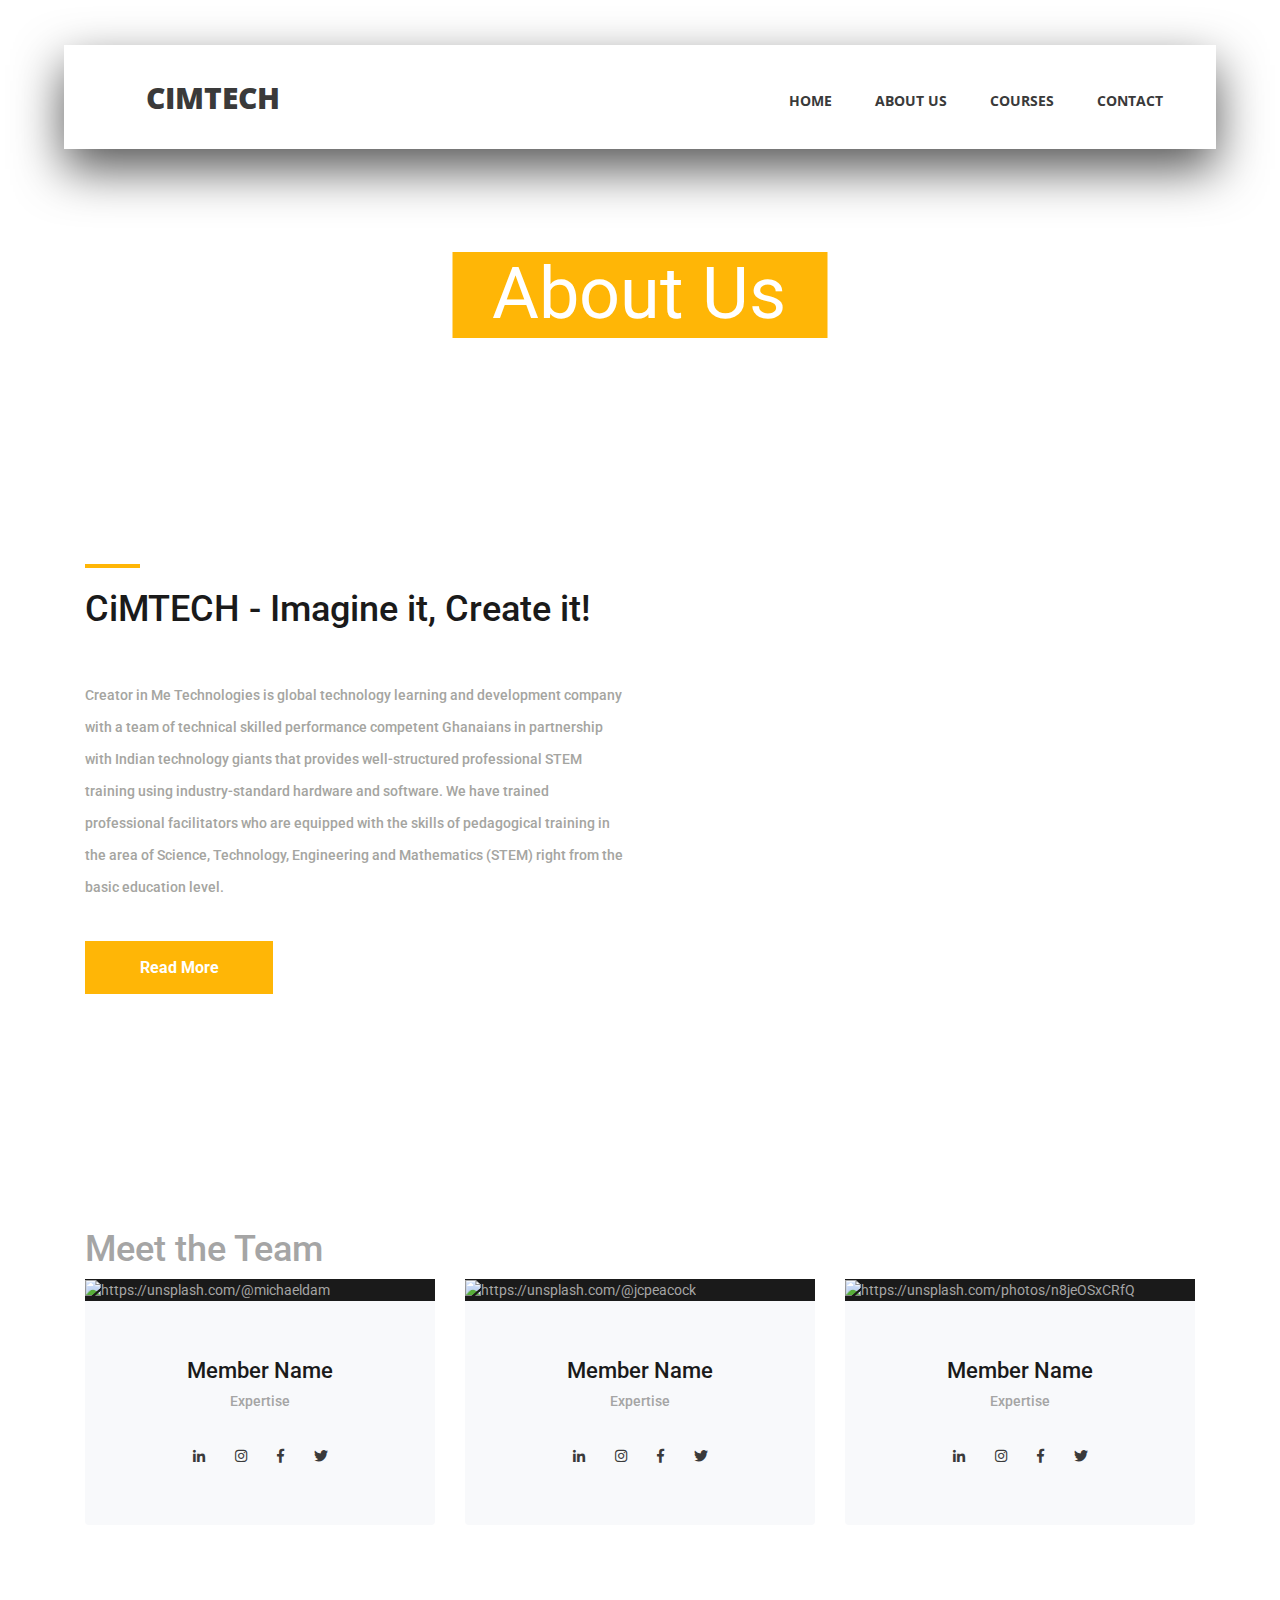
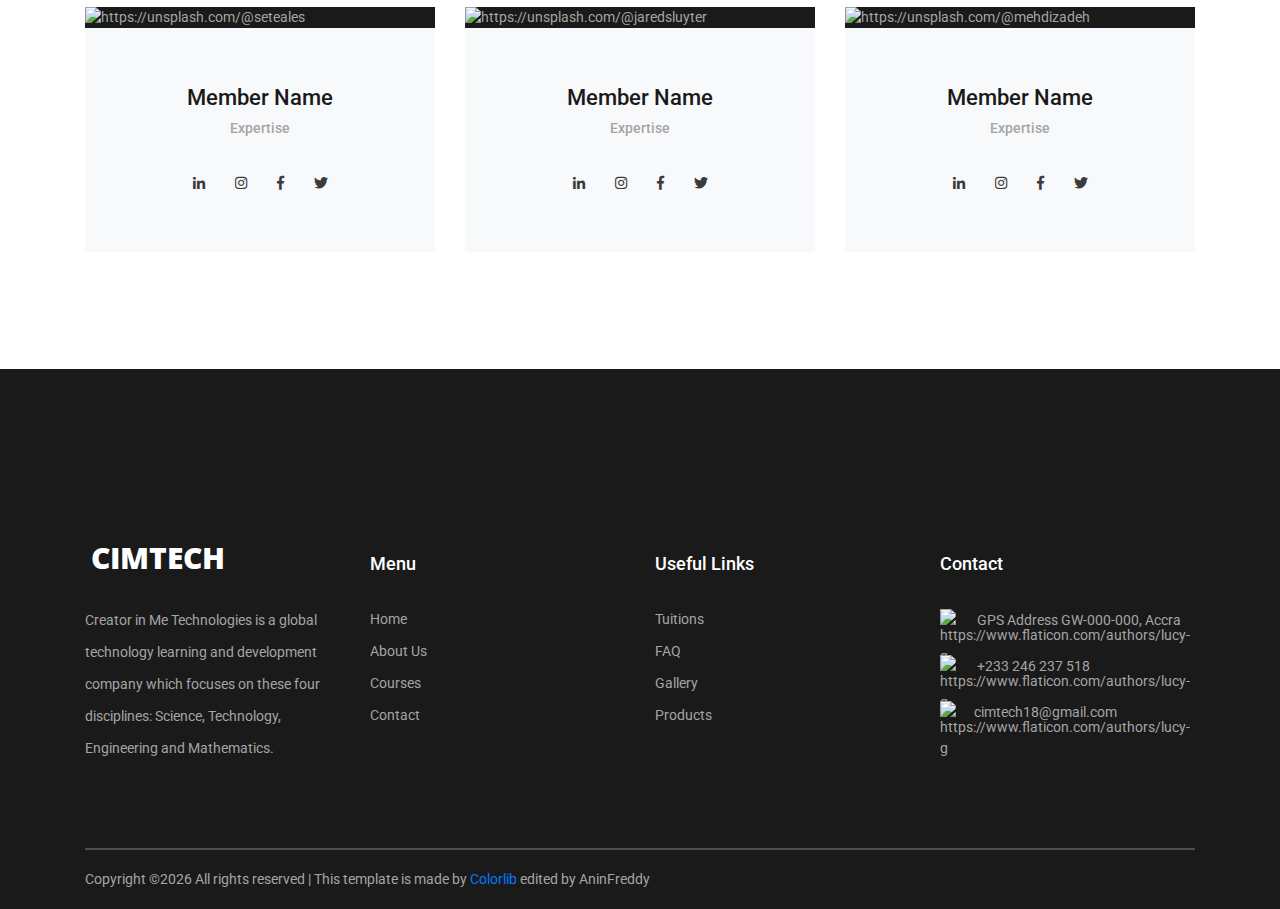
==== about.html @ 35f18d4a "Files" ====
<!DOCTYPE html>
<html lang="en">
<head>
<title>Cimtechglobal - About us</title>
<meta charset="utf-8">
<meta http-equiv="X-UA-Compatible" content="IE=edge">
<meta name="description" content="Course Project">
<meta name="viewport" content="width=device-width, initial-scale=1">
<link rel="stylesheet" type="text/css" href="styles/bootstrap4/bootstrap.min.css">
<link href="plugins/fontawesome-free-5.0.1/css/fontawesome-all.css" rel="stylesheet" type="text/css">
<link rel="stylesheet" type="text/css" href="styles/teachers_styles.css">
<link rel="stylesheet" type="text/css" href="styles/teachers_responsive.css">
</head>
<body>

<div class="super_container">

	<!-- Header -->

	<header class="header d-flex flex-row">
		<div class="header_content d-flex flex-row align-items-center">
			<!-- Logo -->
			<div class="logo_container">
				<div class="logo">
					<img src="images/logo1.jpeg" alt="">
					<span>cimtech</span>
				</div>
			</div>

			<!-- Main Navigation -->
			<nav class="main_nav_container">
				<div class="main_nav">
					<ul class="main_nav_list">
						<li class="main_nav_item"><a href="index.html">home</a></li>
						<li class="main_nav_item"><a href="about.html">about us</a></li>
						<li class="main_nav_item"><a href="courses.html">courses</a></li>
						<li class="main_nav_item"><a href="contact.html">contact</a></li>
					</ul>
				</div>
			</nav>
		</div>
		<div class="header_side d-flex flex-row justify-content-center align-items-center">
			<img src="images/phone-call.svg" alt="">
			<span>+233 246 237 518</span>
		</div>

		<!-- Hamburger -->
		<div class="hamburger_container">
			<i class="fas fa-bars trans_200"></i>
		</div>

	</header>
	
	<!-- Menu -->
	<div class="menu_container menu_mm">

		<!-- Menu Close Button -->
		<div class="menu_close_container">
			<div class="menu_close"></div>
		</div>

		<!-- Menu Items -->
		<div class="menu_inner menu_mm">
			<div class="menu menu_mm">
				<ul class="menu_list menu_mm">
					<li class="menu_item menu_mm"><a href="index.html">Home</a></li>
					<li class="menu_item menu_mm"><a href="about.html">About us</a></li>
					<li class="menu_item menu_mm"><a href="courses.html">Courses</a></li>
					
					<li class="menu_item menu_mm"><a href="contact.html">Contact</a></li>
				</ul>

				<!-- Menu Social -->
				
				<div class="menu_social_container menu_mm">
					<ul class="menu_social menu_mm">
						<li class="menu_social_item menu_mm"><a href="#"><i class="fab fa-pinterest"></i></a></li>
						<li class="menu_social_item menu_mm"><a href="#"><i class="fab fa-linkedin-in"></i></a></li>
						<li class="menu_social_item menu_mm"><a href="#"><i class="fab fa-instagram"></i></a></li>
						<li class="menu_social_item menu_mm"><a href="#"><i class="fab fa-facebook-f"></i></a></li>
						<li class="menu_social_item menu_mm"><a href="#"><i class="fab fa-twitter"></i></a></li>
					</ul>
				</div>

				<div class="menu_copyright menu_mm"></div>
			</div>

		</div>

	</div>
	
	<!-- Home -->

	<div class="home">
		<div class="home_background_container prlx_parent">
			<div class="home_background prlx" style="background-image:url(images/slider.jpg)"></div>
		</div>
		<div class="home_content">
			<h1>About Us</h1>
		</div>
	</div>

	<!-- About CiMTECH -->

	<div class="become">
		<div class="container">
			<div class="row row-eq-height">

				<div class="col-lg-6 order-2 order-lg-1">
					<div class="become_title">
						<h1>CiMTECH - Imagine it, Create it!</h1>
					</div>
					<p class="become_text">Creator in Me Technologies is global technology learning and development company with a team of technical skilled performance competent Ghanaians in partnership with Indian technology giants that provides well-structured professional STEM training using industry-standard hardware and software. We have trained professional facilitators who are equipped with the skills of pedagogical training in the area of Science, Technology, Engineering and Mathematics (STEM) right from the basic education level.</p>
					<div class="become_button text-center trans_200">
						<a href="#">Read More</a>
					</div>
				</div>

				<div class="col-lg-6 order-1 order-lg-2">
					<div class="become_image">
						<img src="images/become2.jpg" alt="">
					</div>
				</div>
				
			</div>
		</div>
	</div>

	<!-- Team Members -->

	<div class="teachers page_section">
        <div class="container">
                <h1>Meet the Team</h1>
			<div class="row">
				
				<!-- Team Member -->


				<div class="col-lg-4 teacher">
					<div class="card">
						<div class="card_img">
							<div class="card_plus trans_200 text-center"><a href="#">+</a></div>
							<img class="card-img-top trans_200" src="images/teacher_1.jpg" alt="https://unsplash.com/@michaeldam">
						</div>
						<div class="card-body text-center">
							<div class="card-title"><a href="#">Member Name</a></div>
							<div class="card-text">Expertise</div>
							<div class="teacher_social">
								<ul class="menu_social">
									
									<li class="menu_social_item"><a href="#"><i class="fab fa-linkedin-in"></i></a></li>
									<li class="menu_social_item"><a href="#"><i class="fab fa-instagram"></i></a></li>
									<li class="menu_social_item"><a href="#"><i class="fab fa-facebook-f"></i></a></li>
									<li class="menu_social_item"><a href="#"><i class="fab fa-twitter"></i></a></li>
								</ul>
							</div>
						</div>
					</div>
				</div>

				<!-- Team Member -->
				<div class="col-lg-4 teacher">
					<div class="card">
						<div class="card_img">
							<div class="card_plus trans_200 text-center"><a href="#">+</a></div>
							<img class="card-img-top trans_200" src="images/teacher_2.jpg" alt="https://unsplash.com/@jcpeacock">
						</div>
						<div class="card-body text-center">
							<div class="card-title"><a href="#">Member Name</a></div>
							<div class="card-text">Expertise</div>
							<div class="teacher_social">
								<ul class="menu_social">
									
									<li class="menu_social_item"><a href="#"><i class="fab fa-linkedin-in"></i></a></li>
									<li class="menu_social_item"><a href="#"><i class="fab fa-instagram"></i></a></li>
									<li class="menu_social_item"><a href="#"><i class="fab fa-facebook-f"></i></a></li>
									<li class="menu_social_item"><a href="#"><i class="fab fa-twitter"></i></a></li>
								</ul>
							</div>
						</div>
					</div>
				</div>

				<!-- Team Member -->
				<div class="col-lg-4 teacher">
					<div class="card">
						<div class="card_img">
							<div class="card_plus trans_200 text-center"><a href="#">+</a></div>
							<img class="card-img-top trans_200" src="images/teacher_3.jpg" alt="https://unsplash.com/photos/n8jeOSxCRfQ">
						</div>
						<div class="card-body text-center">
							<div class="card-title"><a href="#">Member Name</a></div>
							<div class="card-text">Expertise</div>
							<div class="teacher_social">
								<ul class="menu_social">
									
									<li class="menu_social_item"><a href="#"><i class="fab fa-linkedin-in"></i></a></li>
									<li class="menu_social_item"><a href="#"><i class="fab fa-instagram"></i></a></li>
									<li class="menu_social_item"><a href="#"><i class="fab fa-facebook-f"></i></a></li>
									<li class="menu_social_item"><a href="#"><i class="fab fa-twitter"></i></a></li>
								</ul>
							</div>
						</div>
					</div>
				</div>

				<!-- Team Member -->
				<div class="col-lg-4 teacher">
					<div class="card">
						<div class="card_img">
							<div class="card_plus trans_200 text-center"><a href="#">+</a></div>
							<img class="card-img-top trans_200" src="images/teacher_4.jpg" alt="https://unsplash.com/@seteales">
						</div>
						<div class="card-body text-center">
							<div class="card-title"><a href="#">Member Name</a></div>
							<div class="card-text">Expertise</div>
							<div class="teacher_social">
								<ul class="menu_social">
									
									<li class="menu_social_item"><a href="#"><i class="fab fa-linkedin-in"></i></a></li>
									<li class="menu_social_item"><a href="#"><i class="fab fa-instagram"></i></a></li>
									<li class="menu_social_item"><a href="#"><i class="fab fa-facebook-f"></i></a></li>
									<li class="menu_social_item"><a href="#"><i class="fab fa-twitter"></i></a></li>
								</ul>
							</div>
						</div>
					</div>
				</div>

				<!-- Team Member -->
				<div class="col-lg-4 teacher">
					<div class="card">
						<div class="card_img">
							<div class="card_plus trans_200 text-center"><a href="#">+</a></div>
							<img class="card-img-top trans_200" src="images/teacher_5.jpg" alt="https://unsplash.com/@jaredsluyter">
						</div>
						<div class="card-body text-center">
							<div class="card-title"><a href="#">Member Name</a></div>
							<div class="card-text">Expertise</div>
							<div class="teacher_social">
								<ul class="menu_social">
									
									<li class="menu_social_item"><a href="#"><i class="fab fa-linkedin-in"></i></a></li>
									<li class="menu_social_item"><a href="#"><i class="fab fa-instagram"></i></a></li>
									<li class="menu_social_item"><a href="#"><i class="fab fa-facebook-f"></i></a></li>
									<li class="menu_social_item"><a href="#"><i class="fab fa-twitter"></i></a></li>
								</ul>
							</div>
						</div>
					</div>
				</div>

				<!-- Team Member -->
				<div class="col-lg-4 teacher">
					<div class="card">
						<div class="card_img">
							<div class="card_plus trans_200 text-center"><a href="#">+</a></div>
							<img class="card-img-top trans_200" src="images/teacher_6.jpg" alt="https://unsplash.com/@mehdizadeh">
						</div>
						<div class="card-body text-center">
							<div class="card-title"><a href="#">Member Name</a></div>
							<div class="card-text">Expertise</div>
							<div class="teacher_social">
								<ul class="menu_social">
									
									<li class="menu_social_item"><a href="#"><i class="fab fa-linkedin-in"></i></a></li>
									<li class="menu_social_item"><a href="#"><i class="fab fa-instagram"></i></a></li>
									<li class="menu_social_item"><a href="#"><i class="fab fa-facebook-f"></i></a></li>
									<li class="menu_social_item"><a href="#"><i class="fab fa-twitter"></i></a></li>
								</ul>
							</div>
						</div>
					</div>
				</div>

			</div>
		</div>
	</div>

	

	

	<!-- Footer -->

	<footer class="footer">
		<div class="container">
			
			

			<!-- Footer Content -->

			<div class="footer_content">
				<div class="row">

					<!-- Footer Column - About -->
					<div class="col-lg-3 footer_col">

						<!-- Logo -->
						<div class="logo_container">
							<div class="logo">
								<img src="" alt="">
								<span>cimtech</span>
							</div>
						</div>

						<p class="footer_about_text">Creator in Me Technologies is a global technology learning and development company which focuses on these four disciplines: Science, Technology, Engineering and Mathematics.</p>

					</div>

					<!-- Footer Column - Menu -->

					<div class="col-lg-3 footer_col">
						<div class="footer_column_title">Menu</div>
						<div class="footer_column_content">
							<ul>
								<li class="footer_list_item"><a href="index.html">Home</a></li>
								<li class="footer_list_item"><a href="about.html">About Us</a></li>
								<li class="footer_list_item"><a href="courses.html">Courses</a></li>
								
								<li class="footer_list_item"><a href="contact.html">Contact</a></li>
							</ul>
						</div>
					</div>

					<!-- Footer Column - Usefull Links -->

					<div class="col-lg-3 footer_col">
						<div class="footer_column_title">Useful Links</div>
						<div class="footer_column_content">
							<ul>
								<li class="footer_list_item"><a href="#">Tuitions</a></li>
								<li class="footer_list_item"><a href="#">FAQ</a></li>
								<li class="footer_list_item"><a href="#">Gallery</a></li>
							
								<li class="footer_list_item"><a href="#">Products</a></li>
							</ul>
						</div>
					</div>

					<!-- Footer Column - Contact -->

					<div class="col-lg-3 footer_col">
						<div class="footer_column_title">Contact</div>
						<div class="footer_column_content">
							<ul>
								<li class="footer_contact_item">
									<div class="footer_contact_icon">
										<img src="images/placeholder.svg" alt="https://www.flaticon.com/authors/lucy-g">
									</div>
									GPS Address GW-000-000, Accra
								</li>
								<li class="footer_contact_item">
									<div class="footer_contact_icon">
										<img src="images/smartphone.svg" alt="https://www.flaticon.com/authors/lucy-g">
									</div>
									+233 246 237 518
								</li>
								<li class="footer_contact_item">
									<div class="footer_contact_icon">
										<img src="images/envelope.svg" alt="https://www.flaticon.com/authors/lucy-g">
									</div>cimtech18@gmail.com
								</li>
							</ul>
						</div>
					</div>

				</div>
			</div>

			<!-- Footer Copyright -->

			<div class="footer_bar d-flex flex-column flex-sm-row align-items-center">
				<div class="footer_copyright">
					<span><!-- Link back to Colorlib can't be removed. Template is licensed under CC BY 3.0. -->
Copyright &copy;<script>document.write(new Date().getFullYear());</script> All rights reserved | This template is made by <a href="https://colorlib.com" target="_blank">Colorlib</a> edited by AninFreddy
<!-- Link back to Colorlib can't be removed. Template is licensed under CC BY 3.0. --></span>
				</div>
				<!-- Social Media -->
				<!--<div class="footer_social ml-sm-auto">
					<ul class="menu_social">
						<li class="menu_social_item"><a href="#"><i class="fab fa-pinterest"></i></a></li>
						<li class="menu_social_item"><a href="#"><i class="fab fa-linkedin-in"></i></a></li>
						<li class="menu_social_item"><a href="#"><i class="fab fa-instagram"></i></a></li>
						<li class="menu_social_item"><a href="#"><i class="fab fa-facebook-f"></i></a></li>
						<li class="menu_social_item"><a href="#"><i class="fab fa-twitter"></i></a></li>
					</ul>
				</div>-->
			</div>

		</div>
	</footer>

</div>

<script src="js/jquery-3.2.1.min.js"></script>
<script src="styles/bootstrap4/popper.js"></script>
<script src="styles/bootstrap4/bootstrap.min.js"></script>
<script src="plugins/greensock/TweenMax.min.js"></script>
<script src="plugins/greensock/TimelineMax.min.js"></script>
<script src="plugins/scrollmagic/ScrollMagic.min.js"></script>
<script src="plugins/greensock/animation.gsap.min.js"></script>
<script src="plugins/greensock/ScrollToPlugin.min.js"></script>
<script src="plugins/scrollTo/jquery.scrollTo.min.js"></script>
<script src="plugins/easing/easing.js"></script>
<script src="js/teachers_custom.js"></script>

</body>
</html>
---- styles/teachers_styles.css ----
@charset "utf-8";
/* CSS Document */

/******************************

COLOR PALETTE




[Table of Contents]

1. Fonts
2. Body and some general stuff
3. Header
	3.1 Logo
	3.2 Main Nav
	3.3 Header Side
	3.4 Hamburger
4. Menu
	4.1 Menu Social
	4.2 Menu copyright
5. Home
7. Page Section
8. Buttons
9. Teachers
10. Milestones
11. Become
12. Footer
	12.1 Newsletter
	12.2 Footer Content
	12.3 Footer Copyright


******************************/

/***********
1. Fonts
***********/

@import url('https://fonts.googleapis.com/css?family=Open+Sans:400,600,700,800|Roboto:400,500,700');

/*********************************
2. Body and some general stuff
*********************************/

*
{
	margin: 0;
	padding: 0;
	-webkit-font-smoothing: antialiased;
	-webkit-text-shadow: rgba(0,0,0,.01) 0 0 1px;
	text-shadow: rgba(0,0,0,.01) 0 0 1px;
}
body
{
	font-family: 'Roboto', sans-serif;
	font-size: 14px;
	font-weight: 400;
	background: #FFFFFF;
	color: #a5a5a5;
}
div
{
	display: block;
	position: relative;
	-webkit-box-sizing: border-box;
    -moz-box-sizing: border-box;
    box-sizing: border-box;
}
ul
{
	list-style: none;
	margin-bottom: 0px;
}
p
{
	font-family: 'Roboto', sans-serif;
	font-size: 14px;
	line-height: 2.29;
	font-weight: 400;
	color: #a5a5a5;
	-webkit-font-smoothing: antialiased;
	-webkit-text-shadow: rgba(0,0,0,.01) 0 0 1px;
	text-shadow: rgba(0,0,0,.01) 0 0 1px;
}
p a
{
	display: inline;
	position: relative;
	color: inherit;
	border-bottom: solid 1px #ffa07f;
	-webkit-transition: all 200ms ease;
	-moz-transition: all 200ms ease;
	-ms-transition: all 200ms ease;
	-o-transition: all 200ms ease;
	transition: all 200ms ease;
}
a, a:hover, a:visited, a:active, a:link
{
	text-decoration: none;
	-webkit-font-smoothing: antialiased;
	-webkit-text-shadow: rgba(0,0,0,.01) 0 0 1px;
	text-shadow: rgba(0,0,0,.01) 0 0 1px;
}
p a:active
{
	position: relative;
	color: #FF6347;
}
p a:hover
{
	color: #FFFFFF;
	background: #ffa07f;
}
p a:hover::after
{
	opacity: 0.2;
}
::selection
{
	background: #FFD266;
	color: #C88E00;
}
p::selection
{
	background: #FFD266;
	color: #C88E00;
}
h1{font-size: 36px;}
h2{font-size: 22px;}
h3{font-size: 18px;}
h4{font-size: 14px;}
h5{font-size: 11px;}
h1, h2, h3, h4, h5, h6
{
	font-family: 'Roboto', sans-serif;
	-webkit-font-smoothing: antialiased;
	-webkit-text-shadow: rgba(0,0,0,.01) 0 0 1px;
	text-shadow: rgba(0,0,0,.01) 0 0 1px;
}
h1::selection, 
h2::selection, 
h3::selection, 
h4::selection, 
h5::selection, 
h6::selection
{
	
}
::-webkit-input-placeholder
{
	font-size: 14px !important;
	font-weight: 500 !important;
	color: #a5a5a5 !important;
}
:-moz-placeholder /* older Firefox*/
{
	font-size: 14px !important;
	font-weight: 500 !important;
	color: #a5a5a5 !important;
}
::-moz-placeholder /* Firefox 19+ */ 
{
	font-size: 14px !important;
	font-weight: 500 !important;
	color: #a5a5a5 !important;
} 
:-ms-input-placeholder
{ 
	font-size: 14px !important;
	font-weight: 500 !important;
	color: #a5a5a5 !important;
}
::input-placeholder
{
	font-size: 14px !important;
	font-weight: 500 !important;
	color: #a5a5a5 !important;
}
.form-control
{
	color: #db5246;
}
section
{
	display: block;
	position: relative;
	box-sizing: border-box;
}
.clear
{
	clear: both;
}
.clearfix::before, .clearfix::after
{
	content: "";
	display: table;
}
.clearfix::after
{
	clear: both;
}
.clearfix
{
	zoom: 1;
}
.float_left
{
	float: left;
}
.float_right
{
	float: right;
}
.trans_200
{
	-webkit-transition: all 200ms ease;
	-moz-transition: all 200ms ease;
	-ms-transition: all 200ms ease;
	-o-transition: all 200ms ease;
	transition: all 200ms ease;
}
.trans_300
{
	-webkit-transition: all 300ms ease;
	-moz-transition: all 300ms ease;
	-ms-transition: all 300ms ease;
	-o-transition: all 300ms ease;
	transition: all 300ms ease;
}
.trans_400
{
	-webkit-transition: all 400ms ease;
	-moz-transition: all 400ms ease;
	-ms-transition: all 400ms ease;
	-o-transition: all 400ms ease;
	transition: all 400ms ease;
}
.trans_500
{
	-webkit-transition: all 500ms ease;
	-moz-transition: all 500ms ease;
	-ms-transition: all 500ms ease;
	-o-transition: all 500ms ease;
	transition: all 500ms ease;
}
.fill_height
{
	height: 100%;
}
.super_container
{
	width: 100%;
	overflow: hidden;
}
.prlx_parent
{
	overflow: hidden;
}
.prlx
{
	height: 130% !important;
}
.nopadding
{
	padding: 0px !important;
}

/*********************************
3. Header
*********************************/

.header
{
	position: fixed;
	top: 45px;
	left: 50%;
	-webkit-transform: translateX(-50%);
	-moz-transform: translateX(-50%);
	-ms-transform: translateX(-50%);
	-o-transform: translateX(-50%);
	transform: translateX(-50%);
	width: 1318px;
	height: 104px;
	background: #FFFFFF;
	z-index: 10;
	-webkit-transition: all 200ms ease;
	-moz-transition: all 200ms ease;
	-ms-transition: all 200ms ease;
	-o-transition: all 200ms ease;
	transition: all 200ms ease;
}
.header.scrolled
{	
	top: 15px;
}
.header.scrolled .header_content::before
{
	box-shadow: 0px 20px 49px rgba(0,0,0,0.17);
}
.header_content
{
	width: calc(100% - 279px);
	height: 100%;
}
.header_content::before
{
	display: block;
	position: absolute;
	top: 0;
	left: 0;
	width: 100%;
	height: 100%;
	content: '';
	box-shadow: 0px 20px 49px rgba(0,0,0,0.67);
	z-index: -1;
}

/*********************************
3.1 Logo
*********************************/

.logo_container
{
	display: inline-block;
	padding-left: 76px;
}
.logo span
{
	font-family: 'Open Sans', sans-serif;
	font-size: 30px;
	font-weight: 900;
	color: #3a3a3a;
	vertical-align: middle;
	text-transform: uppercase;
	margin-left: 3px;
}

/*********************************
3.2 Main Nav
*********************************/

.main_nav_container
{
	display: inline-block;
	margin-left: auto;
	padding-right: 93px;
}
.main_nav
{
	margin-top: 7px;
}
.main_nav_item
{
	display: inline-block;
	margin-right: 40px;
}
.main_nav_item:last-child
{
	margin-right: 0px;
}
.main_nav_item a
{
	font-family: 'Open Sans', sans-serif;
	font-size: 14px;
	text-transform: uppercase;
	font-weight: 700;
	color: #3a3a3a;
	-webkit-transition: all 200ms ease;
	-moz-transition: all 200ms ease;
	-ms-transition: all 200ms ease;
	-o-transition: all 200ms ease;
	transition: all 200ms ease;
}
.main_nav_item a:hover
{
	color: #ffb606;
}

/*********************************
3.3 Header Side
*********************************/

.header_side
{
	width: 279px;
	height: 100%;
	background: #ffb606;
}
.header_side img
{
	width: 29px;
	height: 29px;
}
.header_side span
{
	display: block;
	position: relative;
	font-size: 18px;
	font-weight: 500;
	color: #FFFFFF;
	padding-left: 12px;
}

/*********************************
3.4 Hamburger
*********************************/

.hamburger_container
{
	position: absolute;
	top: 50%;
	-webkit-transform: translateY(-50%);
	-moz-transform: translateY(-50%);
	-ms-transform: translateY(-50%);
	-o-transform: translateY(-50%);
	transform: translateY(-50%);
	right: 20px;
	display: none;
	cursor: pointer;
}
.hamburger_container i
{
	font-size: 24px;
	padding: 10px;
	color: #3a3a3a;
}
.hamburger_container:hover i
{
	color: #ffb606;
}

/*********************************
4. Menu
*********************************/

.menu_container
{
	position: fixed;
	top: 0;
	right: -50vw;
	width: 50vw;
	height: 100vh;
	background: #FFFFFF;
	z-index: 12;
	-webkit-transition: all 0.6s ease;
	-moz-transition: all 0.6s ease;
	-ms-transition: all 0.6s ease;
	-o-transition: all 0.6s ease;
	transition: all 0.6s ease;
	visibility: hidden;
	opacity: 0;
}
.menu_container.active
{
	visibility: visible;
	opacity: 1;
	right: 0;
}
.menu
{
	position: absolute;
	top:150px;
	left: 0;
	padding-left: 15%;
}
.menu_list
{
	-webkit-transform: translateY(3.5rem);
	-moz-transform: translateY(3.5rem);
	-ms-transform: translateY(3.5rem);
	-o-transform: translateY(3.5rem);
	transform: translateY(3.5rem);
	-webkit-transition: all 200ms ease;
	-moz-transition: all 200ms ease;
	-ms-transition: all 200ms ease;
	-o-transition: all 200ms ease;
	transition: all 1000ms 600ms ease;
	opacity: 0;
}
.menu_container.active .menu_list
{
	-webkit-transform: translateY(0px);
	-moz-transform: translateY(0px);
	-ms-transform: translateY(0px);
	-o-transform: translateY(0px);
	transform: translateY(0px);
	opacity: 1;
}
.menu_item
{
	margin-bottom: 9px;
}
.menu_item a
{
	font-family: 'Open Sans', sans-serif;
	font-size: 36px;
	font-weight: 700;
	color: #3a3a3a;
	-webkit-transition: all 200ms ease;
	-moz-transition: all 200ms ease;
	-ms-transition: all 200ms ease;
	-o-transition: all 200ms ease;
	transition: all 200ms ease;
}
.menu_item a:hover
{
	color: #ffb606;
}
.menu_close_container
{
	position: absolute;
	top: 86px;
	right: 79px;
	width: 21px;
	height: 21px;
	cursor: pointer;
	-webkit-transform: rotate(45deg);
	-moz-transform: rotate(45deg);
	-ms-transform: rotate(45deg);
	-o-transform: rotate(45deg);
	transform: rotate(45deg);
}
.menu_close
{
	top: 9px;
	width: 21px;
	height: 3px;
	background: #3a3a3a;
	-webkit-transition: all 200ms ease;
	-moz-transition: all 200ms ease;
	-ms-transition: all 200ms ease;
	-o-transition: all 200ms ease;
	transition: all 200ms ease;
}
.menu_close::after
{
	display: block;
	position: absolute;
	top: -9px;
	left: 9px;
	content: '';
	width: 3px;
	height: 21px;
	background: #3a3a3a;
	-webkit-transition: all 200ms ease;
	-moz-transition: all 200ms ease;
	-ms-transition: all 200ms ease;
	-o-transition: all 200ms ease;
	transition: all 200ms ease;
}
.menu_close_container:hover .menu_close,
.menu_close_container:hover .menu_close::after
{
	background: #ffb606;
}

/*********************************
4.1 Menu Social
*********************************/

.menu_social_container
{
	margin-top: 100px;
	-webkit-transform: translateY(3.5rem);
	-moz-transform: translateY(3.5rem);
	-ms-transform: translateY(3.5rem);
	-o-transform: translateY(3.5rem);
	transform: translateY(3.5rem);
	-webkit-transition: all 1000ms 1000ms ease;
	-moz-transition: all 1000ms 1000ms ease;
	-ms-transition: all 1000ms 1000ms ease;
	-o-transition: all 1000ms 1000ms ease;
	transition: all 1000ms 1000ms ease;
	opacity: 0;
	padding-left: 4px;
}
.menu_social_item
{
	display: inline-block;
	margin-right: 27px;
}
.menu_social_item:last-child
{
	margin-right: 0px;
}
.menu_social_item a i
{
	color: #3a3a3a;
}
.menu_social_item a i:hover
{
	color: #ffb606;
}
.menu_container.active .menu_social_container
{
	-webkit-transform: translateY(0px);
	-moz-transform: translateY(0px);
	-ms-transform: translateY(0px);
	-o-transform: translateY(0px);
	transform: translateY(0px);
	opacity: 1;
}

/*********************************
4.2 Menu copyright
*********************************/

.menu_copyright
{
	margin-top: 60px;
	-webkit-transform: translateY(3.5rem);
	-moz-transform: translateY(3.5rem);
	-ms-transform: translateY(3.5rem);
	-o-transform: translateY(3.5rem);
	transform: translateY(3.5rem);
	-webkit-transition: all 1000ms 1200ms ease;
	-moz-transition: all 1000ms 1200ms ease;
	-ms-transition: all 1000ms 1200ms ease;
	-o-transition: all 1000ms 1200ms ease;
	transition: all 1000ms 1200ms ease;
	opacity: 0;
	padding-left: 3px;
}
.menu_container.active .menu_copyright
{
	-webkit-transform: translateY(0px);
	-moz-transform: translateY(0px);
	-ms-transform: translateY(0px);
	-o-transform: translateY(0px);
	transform: translateY(0px);
	opacity: 1;
}

/*********************************
5. Home
*********************************/

.home
{
	width: 100%;
	height: 447px;
}
.home_background_container
{
	position: absolute;
	top: 0;
	left: 0;
	width: 100%;
	height: 100%;
}
.home_background
{
	width: 100%;
	height: 100%;
	background-repeat: no-repeat;
	background-size: cover;
	background-position: center center;
}
.home_content
{
	position: absolute;
	left: 50%;
	bottom: 109px;
	-webkit-transform: translateX(-50%);
	-moz-transform: translateX(-50%);
	-ms-transform: translateX(-50%);
	-o-transform: translateX(-50%);
	transform: translateX(-50%);
	background: #ffb606;
	padding-top: 24px;
	padding-bottom: 18px;
	padding-left: 39px;
	padding-right: 42px;
}
.home_content h1
{
	font-size: 72px;
	font-weight: 400;
	color: #FFFFFF;
	line-height: 0.5;
}

/*********************************
7. Page Section
*********************************/

.page_section
{
	padding-top: 117px;
	padding-bottom: 117px;
}
.section_title
{

}
.section_title h1
{
	display: block;
	color: #1a1a1a;
	font-weight: 500;
	padding-top: 24px;
}
.section_title h1::before
{
	display: block;
	position: absolute;
	top: 0;
	left: 50%;
	-webkit-transform: translateX(-50%);
	-moz-transform: translateX(-50%);
	-ms-transform: translateX(-50%);
	-o-transform: translateX(-50%);
	transform: translateX(-50%);
	width: 55px;
	height: 4px;
	content: '';
	background: #ffb606;
}

/*********************************
8. Buttons
*********************************/

.button
{
	cursor: pointer;
}
.button:hover
{
	box-shadow: 0px 10px 20px rgba(0,0,0,0.2);
}
.button a
{
	font-size: 14px;
	line-height: 48px;
	font-weight: 700;
	text-transform: uppercase;
}
.button_1
{
	width: 202px;
	height: 48px;
}

/*********************************
9. Teachers
*********************************/

.teacher
{
	margin-bottom: 82px;
}
.teacher:nth-last-child(-n+3)
{
	margin-bottom: 0px;
}
.card
{
	display: block;
	border: none;
	background: #f8f9fb;
}
.card:hover .card-img-top
{
	opacity: 0.6;
}
.card:hover .card_plus
{
	visibility: visible;
	opacity: 1;
	-webkit-transform: translate(-50%, -50%) scale(1);
	-moz-transform: translate(-50%, -50%) scale(1);
	-ms-transform: translate(-50%, -50%) scale(1);
	-o-transform: translate(-50%, -50%) scale(1);
	transform: translate(-50%, -50%) scale(1);
}
.card_img
{
	background: #1a1a1a;
}
.card-img-top
{
	border-top-left-radius: 0px;
    border-top-right-radius: 0px;
}
.card_plus
{
	position: absolute;
	top: 50%;
	left: 50%;
	-webkit-transform: translate(-50%, -50%) scale(0.5);
	-moz-transform: translate(-50%, -50%) scale(0.5);
	-ms-transform: translate(-50%, -50%) scale(0.5);
	-o-transform: translate(-50%, -50%) scale(0.5);
	transform: translate(-50%, -50%) scale(0.5);
	width: 75px;
	height: 75px;
	background: #ffb606;
	z-index: 10;
	cursor: pointer;
	visibility: hidden;
	opacity: 0;
}
.card_plus a
{
	display: block;
	font-size: 24px;
	line-height: 75px;
	color: #FFFFFF;
}
.card-body
{
	padding-top: 0px;
	padding-bottom: 58px;
	padding-left: 15px;
	padding-right: 15px;
}
.card-title
{
	margin-top: 55px;
}
.card-title a
{
	font-size: 22px;
	font-weight: 500;
	color: #1a1a1a;
	line-height: 1.2;
}
.card-title a:hover
{
	color: #a5a5a5;
}
.card-text
{
	font-size: 14px;
	font-weight: 500;
	color: #a5a5a5;
	margin-top: -7px;
}
.teacher_social
{
	margin-top: 34px;
}

/*********************************
10. Milestones
*********************************/

.milestones
{
	width: 100%;
	padding-top: 118px;
	padding-bottom: 107px;
}
.milestones_background
{
	position: absolute;
	top: 0;
	left: 0;
	width: 100%;
	height: 100%;
	background-repeat: no-repeat;
	background-size: cover;
	background-position: center center;
	background-attachment: fixed;
}
.milestone
{
	width: 100%;
}
.milestone_icon
{
	display: inline-block;
	width: 70px;
	height: 70px;
}
.milestone_icon img
{
	width: 100%;
}
.milestone_counter
{
	font-size: 36px;
	font-weight: 500;
	color: #ffb606;
	line-height: 1;
	margin-top: 41px;
}
.milestone_text
{
	font-size: 22px;
	font-weight: 500;
	color: #FFFFFF;
	margin-top: 3px;
}

/*********************************
11. Become
*********************************/

.become
{
	width: 100%;
	padding-top: 117px;
	padding-bottom: 117px;
}
.become_title h1
{
	display: block;
	color: #1a1a1a;
	font-weight: 500;
	padding-top: 24px;
}
.become_title h1::before
{
	display: block;
	position: absolute;
	top: 0;
	left: 0;
	width: 55px;
	height: 4px;
	content: '';
	background: #ffb606;
}
.become_text
{
	font-weight: 500;
	color: #a5a5a1;
	margin-top: 48px;
	margin-bottom: 0px;
}
.become_button
{
	width: 188px;
	height: 53px;
	background: #ffb606;
	margin-top: 37px;
}
.become_button a
{
	display: block;
	font-size: 16px;
	font-weight: 700;
	color: #FFFFFF;
	line-height: 53px;
}
.become_button:hover
{
	box-shadow: 0px 10px 20px rgba(0,0,0,0.2);
}
.become_image
{
	width: 100%;
	margin-top: 85px;
}
.become_image img
{
	width: 100%;
}

/*********************************
12. Footer
*********************************/

.footer
{
	width: 100%;
	padding-top: 86px;
	background: #1a1a1a;
}
.footer .section_title h1
{
	color: #FFFFFF;
}

/*********************************
12.1 Newsletter
*********************************/

.newsletter
{
	padding-bottom: 85px;
	border-bottom: solid 2px #4d4e4e;
}
.newsletter_form_container
{
	width: 60%;
	margin-top: 48px;
}
.newsletter_email
{
	width: calc(100% - 164px);
	height: 42px;
	border: none;
	padding-left: 27px;
	font-weight: 500;
	color: #1a1a1a;
}
.newsletter_email:focus
{
	outline: solid 2px #ffb606;
}
.newsletter_submit_btn
{
	width: 164px;
	height: 42px;
	border: none;
	background: #ffb606;
	color: #FFFFFF;
	font-size: 14px;
	font-weight: 500;
	cursor: pointer;
}
.newsletter_submit_btn:focus
{
	border: solid 2px #FFFFFF;
}

/*********************************
12.2 Footer Content
*********************************/

.footer_content 
{
	padding-top: 80px;
	padding-bottom: 83px;
	border-bottom: solid 2px #4d4e4e;
}
.footer_content .logo_container
{
	padding-left: 0px;
}
.footer_content .logo span
{
	color: #FFFFFF;
}
.footer_about_text
{
	margin-top: 24px;
	margin-bottom: 0px;
	padding-right: 20px;
}
.footer_column_title
{
	font-size: 18px;
	font-weight: 500;
	color: #FFFFFF;
	padding-top: 15px;
}
.footer_column_content
{
	margin-top: 32px;
}
.footer_list_item
{
	margin-bottom: 11px;
}
.footer_list_item a
{
	font-size: 14px;
	color: #a5a5a5;
	-webkit-transition: all 200ms ease;
	-moz-transition: all 200ms ease;
	-ms-transition: all 200ms ease;
	-o-transition: all 200ms ease;
	transition: all 200ms ease;
}
.footer_list_item a:hover
{
	color: #ffb606;
}
.footer_contact_item
{
	font-size: 14px;
	font-weight: 400;
	color: #a5a5a5;
	margin-bottom: 22px;
}
.footer_contact_item:last-child
{
	margin-bottom: 0px;
}
.footer_contact_icon
{
	display: inline-block;
	width: 24px;
	height: 24px;
	vertical-align: middle;
	margin-right: 10px;
}
.footer_contact_icon img
{
	width: 100%;
}

/*********************************
12.3 Footer Copyright
*********************************/

.footer_bar
{
	padding-top: 19px;
	padding-bottom: 19px;
}
.footer_social .menu_social_item a i
{
	color: #FFFFFF;
}
.footer_social .menu_social_item a i:hover
{
	color: #ffb606;
}
.footer_social .menu_social_item:last-child
{
	margin-right: 0px;
}
---- styles/teachers_responsive.css ----
@charset "utf-8";
/* CSS Document */

/******************************

[Table of Contents]

1. 1600px
2. 1440px
3. 1280px
4. 1199px
5. 1024px
6. 991px
7. 959px
8. 880px
9. 768px
10. 767px
11. 539px
12. 479px
13. 400px

******************************/

/************
1. 1600px
************/

@media only screen and (max-width: 1600px)
{
	
}

/************
2. 1440px
************/

@media only screen and (max-width: 1440px)
{
	
}

/************
3. 1380px
************/

@media only screen and (max-width: 1380px)
{
	.header
	{
		width: 1200px;
	}
	.header_content
	{
		width: calc(100% - 219px);
	}
	.main_nav_container
	{
		padding-right: 63px;
	}
	.header_side
	{
		width: 219px;
	}
	.header_side span
	{
		font-size: 14px;
	}
	.header_side img
	{
		width: 20px;
		height: 20px;
	}
}

/************
3. 1280px
************/

@media only screen and (max-width: 1280px)
{
	.header
	{
		width: 90%;
	}
	.header_content
	{
		width: 100%;
	}
	.header_side
	{
		display: none !important;
	}
	.main_nav_container
	{
		padding-right: 53px;
	}
	.card-title
	{
		font-size: 20px;
	}
}

/************
4. 1199px
************/

@media only screen and (max-width: 1199px)
{
	
}

/************
4. 1100px
************/

@media only screen and (max-width: 1100px)
{
	
}

/************
5. 1024px
************/

@media only screen and (max-width: 1024px)
{
	.main_nav_item
	{
		margin-right: 33px;
	}
}

/************
6. 991px
************/

@media only screen and (max-width: 991px)
{
	.main_nav_container
	{
		display: none;
	}
	.logo_container
	{
		padding-left: 30px;
	}
	.hamburger_container
	{
		display: block;
	}
	.teacher:nth-last-child(-n+3)
	{
		margin-bottom: 80px;
	}
	.teacher:last-child
	{
		margin-bottom: 0px !important;
	}
	.milestone_col
	{
		margin-bottom: 80px;
	}
	.milestone_col:last-child
	{
		margin-bottom: 0px;
	}
	.become_image
	{
		margin-top: 0px;
		margin-bottom: 67px;
	}
	.newsletter_form_container
	{
		width: 90%;
	}
	.footer_col
	{
		margin-bottom: 30px;
	}
	.footer_col:last-child
	{
		margin-bottom: 0px;
	}
}

/************
7. 959px
************/

@media only screen and (max-width: 959px)
{
	
}

/************
8. 880px
************/

@media only screen and (max-width: 880px)
{
	
}

/************
9. 768px
************/

@media only screen and (max-width: 768px)
{
	
}

/************
10. 767px
************/

@media only screen and (max-width: 767px)
{
	.menu_container
	{
		right: -100vw;
		width: 100vw;
		height: 100vh;
	}
	.newsletter_email
	{
		width: 100%;
	}
	.newsletter_submit_btn
	{
		margin-top: 15px;
	}
}

/************
11. 575px
************/

@media only screen and (max-width: 575px)
{
	h1{font-size: 24px;}
	p{font-size:13px;}
	.header
	{
		height: 74px;
	}
	.logo_container
	{
		padding-left: 15px;
	}
	.logo img
	{
		width: 30px;
	}
	.logo span
	{
		font-size: 16px;
	}
	.hamburger_container
	{
		right: 5px;
	}
	.menu
	{
		top: 70px;
	}
	.menu_item
	{
		margin-bottom: 0px;
	}
	.menu_item a
	{
		font-size: 24px;
	}
	.menu_copyright
	{
		display: none;
	}
	.menu_social_container
	{
		margin-top: 50px;
	}
	.menu_close_container
	{
		right: 30px;
		top: 34px;
	}
	.home
	{
		height: 372px;
	}
	.home_content
	{
		padding-top: 17px;
	    padding-bottom: 11px;
	    padding-left: 22px;
	    padding-right: 24px;
	}
	.home_content h1
	{
		font-size: 30px;
	}
	.card-title
	{
		margin-top: 30px;
	}
	.card-title a
	{
		font-size: 20px;
	}
	.card-text
	{
		font-size: 13px;
	}
	.footer_bar
	{
		padding-top: 49px;
		padding-bottom: 52px;
	}
	.footer_social
	{
		margin-top: 20px;
	}
	.footer_copyright span
	{
		font-size: 13px;
	}
}

/************
11. 539px
************/

@media only screen and (max-width: 539px)
{
	
}

/************
12. 480px
************/

@media only screen and (max-width: 480px)
{
	
}

/************
13. 479px
************/

@media only screen and (max-width: 479px)
{
	.header
	{
		height: 60px;
		top: 15px;
	}
}

/************
14. 400px
************/

@media only screen and (max-width: 400px)
{
	
}
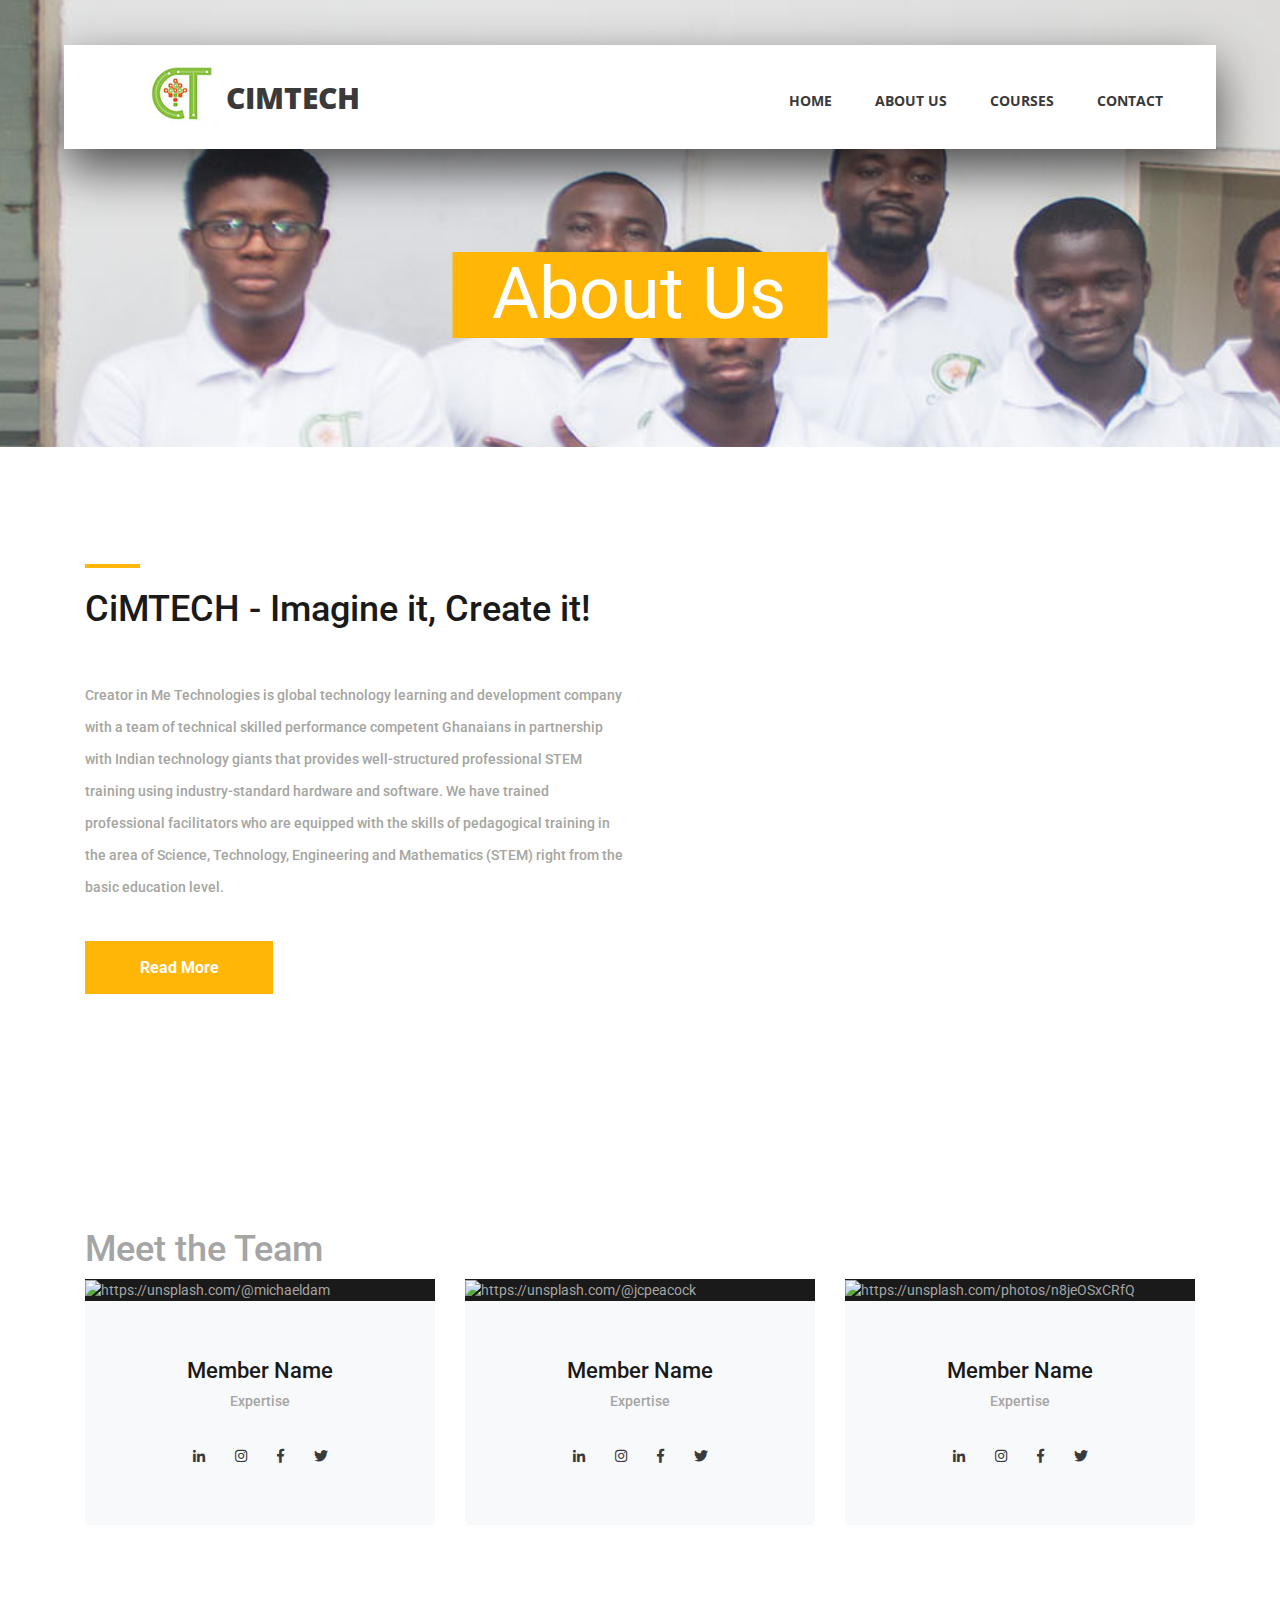
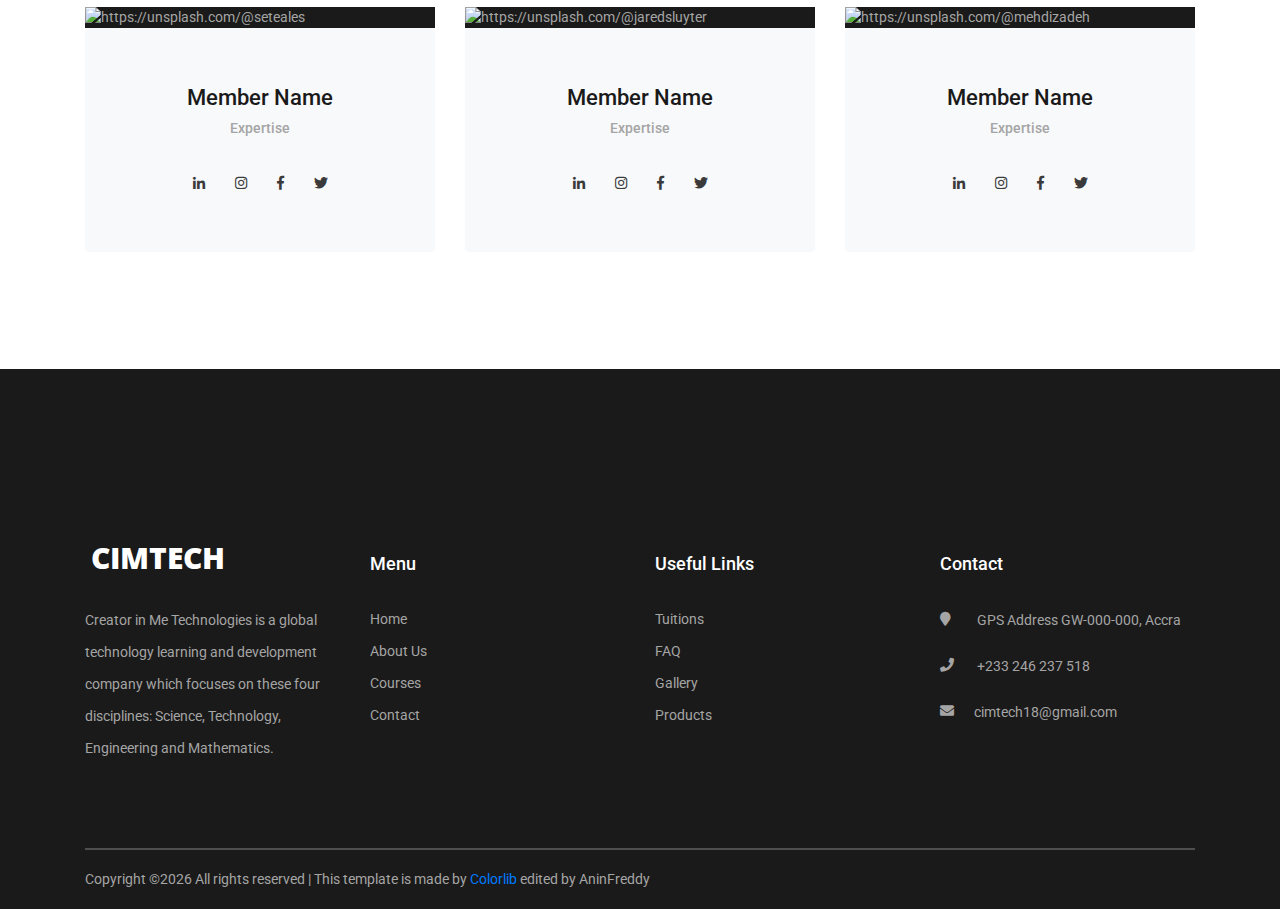
==== commit 0281b253: "Worked on Pictures" ====
--- a/about.html
+++ b/about.html
@@ -1,383 +1,398 @@
 <!DOCTYPE html>
 <html lang="en">
+
 <head>
-<title>Cimtechglobal - About us</title>
-<meta charset="utf-8">
-<meta http-equiv="X-UA-Compatible" content="IE=edge">
-<meta name="description" content="Course Project">
-<meta name="viewport" content="width=device-width, initial-scale=1">
-<link rel="stylesheet" type="text/css" href="styles/bootstrap4/bootstrap.min.css">
-<link href="plugins/fontawesome-free-5.0.1/css/fontawesome-all.css" rel="stylesheet" type="text/css">
-<link rel="stylesheet" type="text/css" href="styles/teachers_styles.css">
-<link rel="stylesheet" type="text/css" href="styles/teachers_responsive.css">
+	<title>Cimtechglobal - About us</title>
+	<meta charset="utf-8">
+	<meta http-equiv="X-UA-Compatible" content="IE=edge">
+	<meta name="description" content="Course Project">
+	<meta name="viewport" content="width=device-width, initial-scale=1">
+	<link rel="stylesheet" type="text/css" href="styles/bootstrap4/bootstrap.min.css">
+	<link href="plugins/fontawesome-free-5.0.1/css/fontawesome-all.css" rel="stylesheet" type="text/css">
+	<link rel="stylesheet" type="text/css" href="styles/teachers_styles.css">
+	<link rel="stylesheet" type="text/css" href="styles/teachers_responsive.css">
 </head>
+
 <body>
 
-<div class="super_container">
-
-	<!-- Header -->
-
-	<header class="header d-flex flex-row">
-		<div class="header_content d-flex flex-row align-items-center">
-			<!-- Logo -->
-			<div class="logo_container">
-				<div class="logo">
-					<img src="images/logo1.jpeg" alt="">
-					<span>cimtech</span>
-				</div>
-			</div>
-
-			<!-- Main Navigation -->
-			<nav class="main_nav_container">
-				<div class="main_nav">
-					<ul class="main_nav_list">
-						<li class="main_nav_item"><a href="index.html">home</a></li>
-						<li class="main_nav_item"><a href="about.html">about us</a></li>
-						<li class="main_nav_item"><a href="courses.html">courses</a></li>
-						<li class="main_nav_item"><a href="contact.html">contact</a></li>
+	<div class="super_container">
+
+		<!-- Header -->
+
+		<header class="header d-flex flex-row">
+			<div class="header_content d-flex flex-row align-items-center">
+				<!-- Logo -->
+				<div class="logo_container">
+					<div class="logo">
+						<img src="images/logo1.jpg" alt="">
+						<span>cimtech</span>
+					</div>
+				</div>
+
+				<!-- Main Navigation -->
+				<nav class="main_nav_container">
+					<div class="main_nav">
+						<ul class="main_nav_list">
+							<li class="main_nav_item"><a href="index.html">home</a></li>
+							<li class="main_nav_item"><a href="about.html">about us</a></li>
+							<li class="main_nav_item"><a href="courses.html">courses</a></li>
+							<li class="main_nav_item"><a href="contact.html">contact</a></li>
+						</ul>
+					</div>
+				</nav>
+			</div>
+			<div class="header_side d-flex flex-row justify-content-center align-items-center">
+				<!-- <img src="images/phone-call.svg" alt=""> -->
+				<i class="fas fa-phone"></i>
+				<span>+233 246 237 518</span>
+			</div>
+
+			<!-- Hamburger -->
+			<div class="hamburger_container">
+				<i class="fas fa-bars trans_200"></i>
+			</div>
+
+		</header>
+
+		<!-- Menu -->
+		<div class="menu_container menu_mm">
+
+			<!-- Menu Close Button -->
+			<div class="menu_close_container">
+				<div class="menu_close"></div>
+			</div>
+
+			<!-- Menu Items -->
+			<div class="menu_inner menu_mm">
+				<div class="menu menu_mm">
+					<ul class="menu_list menu_mm">
+						<li class="menu_item menu_mm"><a href="index.html">Home</a></li>
+						<li class="menu_item menu_mm"><a href="about.html">About us</a></li>
+						<li class="menu_item menu_mm"><a href="courses.html">Courses</a></li>
+
+						<li class="menu_item menu_mm"><a href="contact.html">Contact</a></li>
 					</ul>
-				</div>
-			</nav>
+
+					<!-- Menu Social -->
+
+					<div class="menu_social_container menu_mm">
+						<ul class="menu_social menu_mm">
+							<li class="menu_social_item menu_mm"><a href="#"><i class="fab fa-pinterest"></i></a></li>
+							<li class="menu_social_item menu_mm"><a href="#"><i class="fab fa-linkedin-in"></i></a></li>
+							<li class="menu_social_item menu_mm"><a href="#"><i class="fab fa-instagram"></i></a></li>
+							<li class="menu_social_item menu_mm"><a href="#"><i class="fab fa-facebook-f"></i></a></li>
+							<li class="menu_social_item menu_mm"><a href="#"><i class="fab fa-twitter"></i></a></li>
+						</ul>
+					</div>
+
+					<div class="menu_copyright menu_mm"></div>
+				</div>
+
+			</div>
+
 		</div>
-		<div class="header_side d-flex flex-row justify-content-center align-items-center">
-			<img src="images/phone-call.svg" alt="">
-			<span>+233 246 237 518</span>
+
+		<!-- Home -->
+
+		<div class="home">
+			<div class="home_background_container prlx_parent">
+				<div class="home_background prlx" style="background-image:url(images/about-us.jpg)"></div>
+			</div>
+			<div class="home_content">
+				<h1>About Us</h1>
+			</div>
 		</div>
 
-		<!-- Hamburger -->
-		<div class="hamburger_container">
-			<i class="fas fa-bars trans_200"></i>
+		<!-- About CiMTECH -->
+
+		<div class="become">
+			<div class="container">
+				<div class="row row-eq-height">
+
+					<div class="col-lg-6 order-2 order-lg-1">
+						<div class="become_title">
+							<h1>CiMTECH - Imagine it, Create it!</h1>
+						</div>
+						<p class="become_text">Creator in Me Technologies is global technology learning and development company with a
+							team of technical skilled performance competent Ghanaians in partnership with Indian technology giants that
+							provides well-structured professional STEM training using industry-standard hardware and software. We have
+							trained professional facilitators who are equipped with the skills of pedagogical training in the area of
+							Science, Technology, Engineering and Mathematics (STEM) right from the basic education level.</p>
+						<div class="become_button text-center trans_200">
+							<a href="#">Read More</a>
+						</div>
+					</div>
+
+					<div class="col-lg-6 order-1 order-lg-2">
+						<div class="become_image">
+							<img src="images/become2.jpg" alt="">
+						</div>
+					</div>
+
+				</div>
+			</div>
 		</div>
 
-	</header>
-	
-	<!-- Menu -->
-	<div class="menu_container menu_mm">
-
-		<!-- Menu Close Button -->
-		<div class="menu_close_container">
-			<div class="menu_close"></div>
+		<!-- Team Members -->
+
+		<div class="teachers page_section">
+			<div class="container">
+				<h1>Meet the Team</h1>
+				<div class="row">
+
+					<!-- Team Member -->
+
+
+					<div class="col-lg-4 teacher">
+						<div class="card">
+							<div class="card_img">
+								<div class="card_plus trans_200 text-center"><a href="#">+</a></div>
+								<img class="card-img-top trans_200" src="images/teacher_1.jpg" alt="https://unsplash.com/@michaeldam">
+							</div>
+							<div class="card-body text-center">
+								<div class="card-title"><a href="#">Member Name</a></div>
+								<div class="card-text">Expertise</div>
+								<div class="teacher_social">
+									<ul class="menu_social">
+
+										<li class="menu_social_item"><a href="#"><i class="fab fa-linkedin-in"></i></a></li>
+										<li class="menu_social_item"><a href="#"><i class="fab fa-instagram"></i></a></li>
+										<li class="menu_social_item"><a href="#"><i class="fab fa-facebook-f"></i></a></li>
+										<li class="menu_social_item"><a href="#"><i class="fab fa-twitter"></i></a></li>
+									</ul>
+								</div>
+							</div>
+						</div>
+					</div>
+
+					<!-- Team Member -->
+					<div class="col-lg-4 teacher">
+						<div class="card">
+							<div class="card_img">
+								<div class="card_plus trans_200 text-center"><a href="#">+</a></div>
+								<img class="card-img-top trans_200" src="images/teacher_2.jpg" alt="https://unsplash.com/@jcpeacock">
+							</div>
+							<div class="card-body text-center">
+								<div class="card-title"><a href="#">Member Name</a></div>
+								<div class="card-text">Expertise</div>
+								<div class="teacher_social">
+									<ul class="menu_social">
+
+										<li class="menu_social_item"><a href="#"><i class="fab fa-linkedin-in"></i></a></li>
+										<li class="menu_social_item"><a href="#"><i class="fab fa-instagram"></i></a></li>
+										<li class="menu_social_item"><a href="#"><i class="fab fa-facebook-f"></i></a></li>
+										<li class="menu_social_item"><a href="#"><i class="fab fa-twitter"></i></a></li>
+									</ul>
+								</div>
+							</div>
+						</div>
+					</div>
+
+					<!-- Team Member -->
+					<div class="col-lg-4 teacher">
+						<div class="card">
+							<div class="card_img">
+								<div class="card_plus trans_200 text-center"><a href="#">+</a></div>
+								<img class="card-img-top trans_200" src="images/teacher_3.jpg" alt="https://unsplash.com/photos/n8jeOSxCRfQ">
+							</div>
+							<div class="card-body text-center">
+								<div class="card-title"><a href="#">Member Name</a></div>
+								<div class="card-text">Expertise</div>
+								<div class="teacher_social">
+									<ul class="menu_social">
+
+										<li class="menu_social_item"><a href="#"><i class="fab fa-linkedin-in"></i></a></li>
+										<li class="menu_social_item"><a href="#"><i class="fab fa-instagram"></i></a></li>
+										<li class="menu_social_item"><a href="#"><i class="fab fa-facebook-f"></i></a></li>
+										<li class="menu_social_item"><a href="#"><i class="fab fa-twitter"></i></a></li>
+									</ul>
+								</div>
+							</div>
+						</div>
+					</div>
+
+					<!-- Team Member -->
+					<div class="col-lg-4 teacher">
+						<div class="card">
+							<div class="card_img">
+								<div class="card_plus trans_200 text-center"><a href="#">+</a></div>
+								<img class="card-img-top trans_200" src="images/teacher_4.jpg" alt="https://unsplash.com/@seteales">
+							</div>
+							<div class="card-body text-center">
+								<div class="card-title"><a href="#">Member Name</a></div>
+								<div class="card-text">Expertise</div>
+								<div class="teacher_social">
+									<ul class="menu_social">
+
+										<li class="menu_social_item"><a href="#"><i class="fab fa-linkedin-in"></i></a></li>
+										<li class="menu_social_item"><a href="#"><i class="fab fa-instagram"></i></a></li>
+										<li class="menu_social_item"><a href="#"><i class="fab fa-facebook-f"></i></a></li>
+										<li class="menu_social_item"><a href="#"><i class="fab fa-twitter"></i></a></li>
+									</ul>
+								</div>
+							</div>
+						</div>
+					</div>
+
+					<!-- Team Member -->
+					<div class="col-lg-4 teacher">
+						<div class="card">
+							<div class="card_img">
+								<div class="card_plus trans_200 text-center"><a href="#">+</a></div>
+								<img class="card-img-top trans_200" src="images/teacher_5.jpg" alt="https://unsplash.com/@jaredsluyter">
+							</div>
+							<div class="card-body text-center">
+								<div class="card-title"><a href="#">Member Name</a></div>
+								<div class="card-text">Expertise</div>
+								<div class="teacher_social">
+									<ul class="menu_social">
+
+										<li class="menu_social_item"><a href="#"><i class="fab fa-linkedin-in"></i></a></li>
+										<li class="menu_social_item"><a href="#"><i class="fab fa-instagram"></i></a></li>
+										<li class="menu_social_item"><a href="#"><i class="fab fa-facebook-f"></i></a></li>
+										<li class="menu_social_item"><a href="#"><i class="fab fa-twitter"></i></a></li>
+									</ul>
+								</div>
+							</div>
+						</div>
+					</div>
+
+					<!-- Team Member -->
+					<div class="col-lg-4 teacher">
+						<div class="card">
+							<div class="card_img">
+								<div class="card_plus trans_200 text-center"><a href="#">+</a></div>
+								<img class="card-img-top trans_200" src="images/teacher_6.jpg" alt="https://unsplash.com/@mehdizadeh">
+							</div>
+							<div class="card-body text-center">
+								<div class="card-title"><a href="#">Member Name</a></div>
+								<div class="card-text">Expertise</div>
+								<div class="teacher_social">
+									<ul class="menu_social">
+
+										<li class="menu_social_item"><a href="#"><i class="fab fa-linkedin-in"></i></a></li>
+										<li class="menu_social_item"><a href="#"><i class="fab fa-instagram"></i></a></li>
+										<li class="menu_social_item"><a href="#"><i class="fab fa-facebook-f"></i></a></li>
+										<li class="menu_social_item"><a href="#"><i class="fab fa-twitter"></i></a></li>
+									</ul>
+								</div>
+							</div>
+						</div>
+					</div>
+
+				</div>
+			</div>
 		</div>
 
-		<!-- Menu Items -->
-		<div class="menu_inner menu_mm">
-			<div class="menu menu_mm">
-				<ul class="menu_list menu_mm">
-					<li class="menu_item menu_mm"><a href="index.html">Home</a></li>
-					<li class="menu_item menu_mm"><a href="about.html">About us</a></li>
-					<li class="menu_item menu_mm"><a href="courses.html">Courses</a></li>
-					
-					<li class="menu_item menu_mm"><a href="contact.html">Contact</a></li>
-				</ul>
-
-				<!-- Menu Social -->
-				
-				<div class="menu_social_container menu_mm">
-					<ul class="menu_social menu_mm">
-						<li class="menu_social_item menu_mm"><a href="#"><i class="fab fa-pinterest"></i></a></li>
-						<li class="menu_social_item menu_mm"><a href="#"><i class="fab fa-linkedin-in"></i></a></li>
-						<li class="menu_social_item menu_mm"><a href="#"><i class="fab fa-instagram"></i></a></li>
-						<li class="menu_social_item menu_mm"><a href="#"><i class="fab fa-facebook-f"></i></a></li>
-						<li class="menu_social_item menu_mm"><a href="#"><i class="fab fa-twitter"></i></a></li>
-					</ul>
-				</div>
-
-				<div class="menu_copyright menu_mm"></div>
-			</div>
-
-		</div>
-
-	</div>
-	
-	<!-- Home -->
-
-	<div class="home">
-		<div class="home_background_container prlx_parent">
-			<div class="home_background prlx" style="background-image:url(images/slider.jpg)"></div>
-		</div>
-		<div class="home_content">
-			<h1>About Us</h1>
-		</div>
-	</div>
-
-	<!-- About CiMTECH -->
-
-	<div class="become">
-		<div class="container">
-			<div class="row row-eq-height">
-
-				<div class="col-lg-6 order-2 order-lg-1">
-					<div class="become_title">
-						<h1>CiMTECH - Imagine it, Create it!</h1>
-					</div>
-					<p class="become_text">Creator in Me Technologies is global technology learning and development company with a team of technical skilled performance competent Ghanaians in partnership with Indian technology giants that provides well-structured professional STEM training using industry-standard hardware and software. We have trained professional facilitators who are equipped with the skills of pedagogical training in the area of Science, Technology, Engineering and Mathematics (STEM) right from the basic education level.</p>
-					<div class="become_button text-center trans_200">
-						<a href="#">Read More</a>
-					</div>
-				</div>
-
-				<div class="col-lg-6 order-1 order-lg-2">
-					<div class="become_image">
-						<img src="images/become2.jpg" alt="">
-					</div>
-				</div>
-				
-			</div>
-		</div>
-	</div>
-
-	<!-- Team Members -->
-
-	<div class="teachers page_section">
-        <div class="container">
-                <h1>Meet the Team</h1>
-			<div class="row">
-				
-				<!-- Team Member -->
-
-
-				<div class="col-lg-4 teacher">
-					<div class="card">
-						<div class="card_img">
-							<div class="card_plus trans_200 text-center"><a href="#">+</a></div>
-							<img class="card-img-top trans_200" src="images/teacher_1.jpg" alt="https://unsplash.com/@michaeldam">
-						</div>
-						<div class="card-body text-center">
-							<div class="card-title"><a href="#">Member Name</a></div>
-							<div class="card-text">Expertise</div>
-							<div class="teacher_social">
-								<ul class="menu_social">
-									
-									<li class="menu_social_item"><a href="#"><i class="fab fa-linkedin-in"></i></a></li>
-									<li class="menu_social_item"><a href="#"><i class="fab fa-instagram"></i></a></li>
-									<li class="menu_social_item"><a href="#"><i class="fab fa-facebook-f"></i></a></li>
-									<li class="menu_social_item"><a href="#"><i class="fab fa-twitter"></i></a></li>
+
+
+
+
+		<!-- Footer -->
+
+		<footer class="footer">
+			<div class="container">
+
+
+
+				<!-- Footer Content -->
+
+				<div class="footer_content">
+					<div class="row">
+
+						<!-- Footer Column - About -->
+						<div class="col-lg-3 footer_col">
+
+							<!-- Logo -->
+							<div class="logo_container">
+								<div class="logo">
+									<img src="" alt="">
+									<span>cimtech</span>
+								</div>
+							</div>
+
+							<p class="footer_about_text">Creator in Me Technologies is a global technology learning and development company
+								which focuses on these four disciplines: Science, Technology, Engineering and Mathematics.</p>
+
+						</div>
+
+						<!-- Footer Column - Menu -->
+
+						<div class="col-lg-3 footer_col">
+							<div class="footer_column_title">Menu</div>
+							<div class="footer_column_content">
+								<ul>
+									<li class="footer_list_item"><a href="index.html">Home</a></li>
+									<li class="footer_list_item"><a href="about.html">About Us</a></li>
+									<li class="footer_list_item"><a href="courses.html">Courses</a></li>
+
+									<li class="footer_list_item"><a href="contact.html">Contact</a></li>
 								</ul>
 							</div>
 						</div>
-					</div>
-				</div>
-
-				<!-- Team Member -->
-				<div class="col-lg-4 teacher">
-					<div class="card">
-						<div class="card_img">
-							<div class="card_plus trans_200 text-center"><a href="#">+</a></div>
-							<img class="card-img-top trans_200" src="images/teacher_2.jpg" alt="https://unsplash.com/@jcpeacock">
-						</div>
-						<div class="card-body text-center">
-							<div class="card-title"><a href="#">Member Name</a></div>
-							<div class="card-text">Expertise</div>
-							<div class="teacher_social">
-								<ul class="menu_social">
-									
-									<li class="menu_social_item"><a href="#"><i class="fab fa-linkedin-in"></i></a></li>
-									<li class="menu_social_item"><a href="#"><i class="fab fa-instagram"></i></a></li>
-									<li class="menu_social_item"><a href="#"><i class="fab fa-facebook-f"></i></a></li>
-									<li class="menu_social_item"><a href="#"><i class="fab fa-twitter"></i></a></li>
+
+						<!-- Footer Column - Usefull Links -->
+
+						<div class="col-lg-3 footer_col">
+							<div class="footer_column_title">Useful Links</div>
+							<div class="footer_column_content">
+								<ul>
+									<li class="footer_list_item"><a href="#">Tuitions</a></li>
+									<li class="footer_list_item"><a href="#">FAQ</a></li>
+									<li class="footer_list_item"><a href="#">Gallery</a></li>
+
+									<li class="footer_list_item"><a href="#">Products</a></li>
 								</ul>
 							</div>
 						</div>
-					</div>
-				</div>
-
-				<!-- Team Member -->
-				<div class="col-lg-4 teacher">
-					<div class="card">
-						<div class="card_img">
-							<div class="card_plus trans_200 text-center"><a href="#">+</a></div>
-							<img class="card-img-top trans_200" src="images/teacher_3.jpg" alt="https://unsplash.com/photos/n8jeOSxCRfQ">
-						</div>
-						<div class="card-body text-center">
-							<div class="card-title"><a href="#">Member Name</a></div>
-							<div class="card-text">Expertise</div>
-							<div class="teacher_social">
-								<ul class="menu_social">
-									
-									<li class="menu_social_item"><a href="#"><i class="fab fa-linkedin-in"></i></a></li>
-									<li class="menu_social_item"><a href="#"><i class="fab fa-instagram"></i></a></li>
-									<li class="menu_social_item"><a href="#"><i class="fab fa-facebook-f"></i></a></li>
-									<li class="menu_social_item"><a href="#"><i class="fab fa-twitter"></i></a></li>
+
+						<!-- Footer Column - Contact -->
+
+						<div class="col-lg-3 footer_col">
+							<div class="footer_column_title">Contact</div>
+							<div class="footer_column_content">
+								<ul>
+									<li class="footer_contact_item">
+										<div class="footer_contact_icon">
+											<!-- <img src="images/placeholder.svg" alt="https://www.flaticon.com/authors/lucy-g"> -->
+											<i class="fa fa-map-marker"></i>
+										</div>
+										GPS Address GW-000-000, Accra
+									</li>
+									<li class="footer_contact_item">
+										<div class="footer_contact_icon">
+											<!-- <img src="images/smartphone.svg" alt="https://www.flaticon.com/authors/lucy-g"> -->
+											<i class="fas fa-phone"></i>
+										</div>
+										+233 246 237 518
+									</li>
+									<li class="footer_contact_item">
+										<div class="footer_contact_icon">
+											<!-- <img src="images/envelope.svg" alt="https://www.flaticon.com/authors/lucy-g"> -->
+											<i class="fas fa-envelope"></i>
+										</div>cimtech18@gmail.com
+									</li>
 								</ul>
 							</div>
 						</div>
-					</div>
-				</div>
-
-				<!-- Team Member -->
-				<div class="col-lg-4 teacher">
-					<div class="card">
-						<div class="card_img">
-							<div class="card_plus trans_200 text-center"><a href="#">+</a></div>
-							<img class="card-img-top trans_200" src="images/teacher_4.jpg" alt="https://unsplash.com/@seteales">
-						</div>
-						<div class="card-body text-center">
-							<div class="card-title"><a href="#">Member Name</a></div>
-							<div class="card-text">Expertise</div>
-							<div class="teacher_social">
-								<ul class="menu_social">
-									
-									<li class="menu_social_item"><a href="#"><i class="fab fa-linkedin-in"></i></a></li>
-									<li class="menu_social_item"><a href="#"><i class="fab fa-instagram"></i></a></li>
-									<li class="menu_social_item"><a href="#"><i class="fab fa-facebook-f"></i></a></li>
-									<li class="menu_social_item"><a href="#"><i class="fab fa-twitter"></i></a></li>
-								</ul>
-							</div>
-						</div>
-					</div>
-				</div>
-
-				<!-- Team Member -->
-				<div class="col-lg-4 teacher">
-					<div class="card">
-						<div class="card_img">
-							<div class="card_plus trans_200 text-center"><a href="#">+</a></div>
-							<img class="card-img-top trans_200" src="images/teacher_5.jpg" alt="https://unsplash.com/@jaredsluyter">
-						</div>
-						<div class="card-body text-center">
-							<div class="card-title"><a href="#">Member Name</a></div>
-							<div class="card-text">Expertise</div>
-							<div class="teacher_social">
-								<ul class="menu_social">
-									
-									<li class="menu_social_item"><a href="#"><i class="fab fa-linkedin-in"></i></a></li>
-									<li class="menu_social_item"><a href="#"><i class="fab fa-instagram"></i></a></li>
-									<li class="menu_social_item"><a href="#"><i class="fab fa-facebook-f"></i></a></li>
-									<li class="menu_social_item"><a href="#"><i class="fab fa-twitter"></i></a></li>
-								</ul>
-							</div>
-						</div>
-					</div>
-				</div>
-
-				<!-- Team Member -->
-				<div class="col-lg-4 teacher">
-					<div class="card">
-						<div class="card_img">
-							<div class="card_plus trans_200 text-center"><a href="#">+</a></div>
-							<img class="card-img-top trans_200" src="images/teacher_6.jpg" alt="https://unsplash.com/@mehdizadeh">
-						</div>
-						<div class="card-body text-center">
-							<div class="card-title"><a href="#">Member Name</a></div>
-							<div class="card-text">Expertise</div>
-							<div class="teacher_social">
-								<ul class="menu_social">
-									
-									<li class="menu_social_item"><a href="#"><i class="fab fa-linkedin-in"></i></a></li>
-									<li class="menu_social_item"><a href="#"><i class="fab fa-instagram"></i></a></li>
-									<li class="menu_social_item"><a href="#"><i class="fab fa-facebook-f"></i></a></li>
-									<li class="menu_social_item"><a href="#"><i class="fab fa-twitter"></i></a></li>
-								</ul>
-							</div>
-						</div>
-					</div>
-				</div>
-
-			</div>
-		</div>
-	</div>
-
-	
-
-	
-
-	<!-- Footer -->
-
-	<footer class="footer">
-		<div class="container">
-			
-			
-
-			<!-- Footer Content -->
-
-			<div class="footer_content">
-				<div class="row">
-
-					<!-- Footer Column - About -->
-					<div class="col-lg-3 footer_col">
-
-						<!-- Logo -->
-						<div class="logo_container">
-							<div class="logo">
-								<img src="" alt="">
-								<span>cimtech</span>
-							</div>
-						</div>
-
-						<p class="footer_about_text">Creator in Me Technologies is a global technology learning and development company which focuses on these four disciplines: Science, Technology, Engineering and Mathematics.</p>
-
-					</div>
-
-					<!-- Footer Column - Menu -->
-
-					<div class="col-lg-3 footer_col">
-						<div class="footer_column_title">Menu</div>
-						<div class="footer_column_content">
-							<ul>
-								<li class="footer_list_item"><a href="index.html">Home</a></li>
-								<li class="footer_list_item"><a href="about.html">About Us</a></li>
-								<li class="footer_list_item"><a href="courses.html">Courses</a></li>
-								
-								<li class="footer_list_item"><a href="contact.html">Contact</a></li>
-							</ul>
-						</div>
-					</div>
-
-					<!-- Footer Column - Usefull Links -->
-
-					<div class="col-lg-3 footer_col">
-						<div class="footer_column_title">Useful Links</div>
-						<div class="footer_column_content">
-							<ul>
-								<li class="footer_list_item"><a href="#">Tuitions</a></li>
-								<li class="footer_list_item"><a href="#">FAQ</a></li>
-								<li class="footer_list_item"><a href="#">Gallery</a></li>
-							
-								<li class="footer_list_item"><a href="#">Products</a></li>
-							</ul>
-						</div>
-					</div>
-
-					<!-- Footer Column - Contact -->
-
-					<div class="col-lg-3 footer_col">
-						<div class="footer_column_title">Contact</div>
-						<div class="footer_column_content">
-							<ul>
-								<li class="footer_contact_item">
-									<div class="footer_contact_icon">
-										<img src="images/placeholder.svg" alt="https://www.flaticon.com/authors/lucy-g">
-									</div>
-									GPS Address GW-000-000, Accra
-								</li>
-								<li class="footer_contact_item">
-									<div class="footer_contact_icon">
-										<img src="images/smartphone.svg" alt="https://www.flaticon.com/authors/lucy-g">
-									</div>
-									+233 246 237 518
-								</li>
-								<li class="footer_contact_item">
-									<div class="footer_contact_icon">
-										<img src="images/envelope.svg" alt="https://www.flaticon.com/authors/lucy-g">
-									</div>cimtech18@gmail.com
-								</li>
-							</ul>
-						</div>
-					</div>
-
-				</div>
-			</div>
-
-			<!-- Footer Copyright -->
-
-			<div class="footer_bar d-flex flex-column flex-sm-row align-items-center">
-				<div class="footer_copyright">
-					<span><!-- Link back to Colorlib can't be removed. Template is licensed under CC BY 3.0. -->
-Copyright &copy;<script>document.write(new Date().getFullYear());</script> All rights reserved | This template is made by <a href="https://colorlib.com" target="_blank">Colorlib</a> edited by AninFreddy
-<!-- Link back to Colorlib can't be removed. Template is licensed under CC BY 3.0. --></span>
-				</div>
-				<!-- Social Media -->
-				<!--<div class="footer_social ml-sm-auto">
+
+					</div>
+				</div>
+
+				<!-- Footer Copyright -->
+
+				<div class="footer_bar d-flex flex-column flex-sm-row align-items-center">
+					<div class="footer_copyright">
+						<span>
+							<!-- Link back to Colorlib can't be removed. Template is licensed under CC BY 3.0. -->
+							Copyright &copy;<script>
+								document.write(new Date().getFullYear());
+							</script> All rights reserved | This template is made by <a href="https://colorlib.com" target="_blank">Colorlib</a>
+							edited by AninFreddy
+							<!-- Link back to Colorlib can't be removed. Template is licensed under CC BY 3.0. --></span>
+					</div>
+					<!-- Social Media -->
+					<!--<div class="footer_social ml-sm-auto">
 					<ul class="menu_social">
 						<li class="menu_social_item"><a href="#"><i class="fab fa-pinterest"></i></a></li>
 						<li class="menu_social_item"><a href="#"><i class="fab fa-linkedin-in"></i></a></li>
@@ -386,24 +401,25 @@
 						<li class="menu_social_item"><a href="#"><i class="fab fa-twitter"></i></a></li>
 					</ul>
 				</div>-->
-			</div>
-
-		</div>
-	</footer>
-
-</div>
-
-<script src="js/jquery-3.2.1.min.js"></script>
-<script src="styles/bootstrap4/popper.js"></script>
-<script src="styles/bootstrap4/bootstrap.min.js"></script>
-<script src="plugins/greensock/TweenMax.min.js"></script>
-<script src="plugins/greensock/TimelineMax.min.js"></script>
-<script src="plugins/scrollmagic/ScrollMagic.min.js"></script>
-<script src="plugins/greensock/animation.gsap.min.js"></script>
-<script src="plugins/greensock/ScrollToPlugin.min.js"></script>
-<script src="plugins/scrollTo/jquery.scrollTo.min.js"></script>
-<script src="plugins/easing/easing.js"></script>
-<script src="js/teachers_custom.js"></script>
+				</div>
+
+			</div>
+		</footer>
+
+	</div>
+
+	<script src="js/jquery-3.2.1.min.js"></script>
+	<script src="styles/bootstrap4/popper.js"></script>
+	<script src="styles/bootstrap4/bootstrap.min.js"></script>
+	<script src="plugins/greensock/TweenMax.min.js"></script>
+	<script src="plugins/greensock/TimelineMax.min.js"></script>
+	<script src="plugins/scrollmagic/ScrollMagic.min.js"></script>
+	<script src="plugins/greensock/animation.gsap.min.js"></script>
+	<script src="plugins/greensock/ScrollToPlugin.min.js"></script>
+	<script src="plugins/scrollTo/jquery.scrollTo.min.js"></script>
+	<script src="plugins/easing/easing.js"></script>
+	<script src="js/teachers_custom.js"></script>
 
 </body>
+
 </html>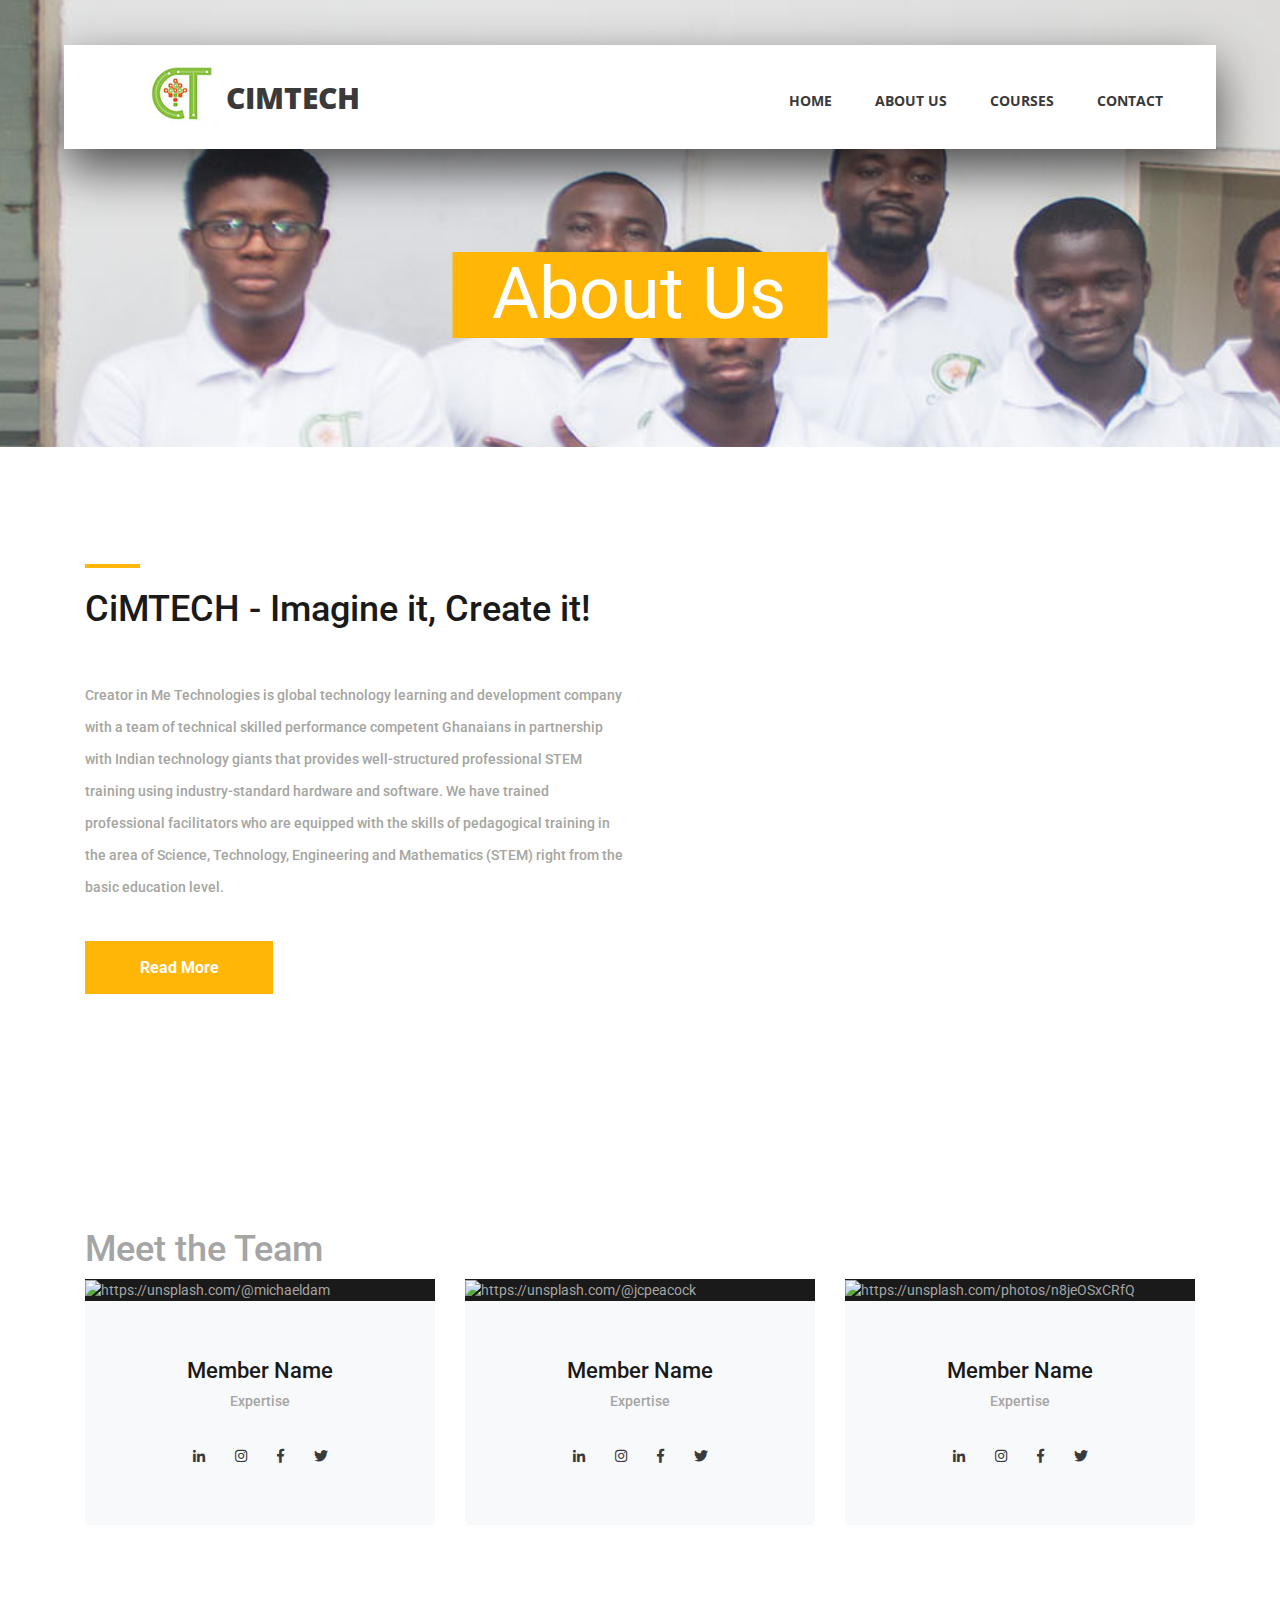
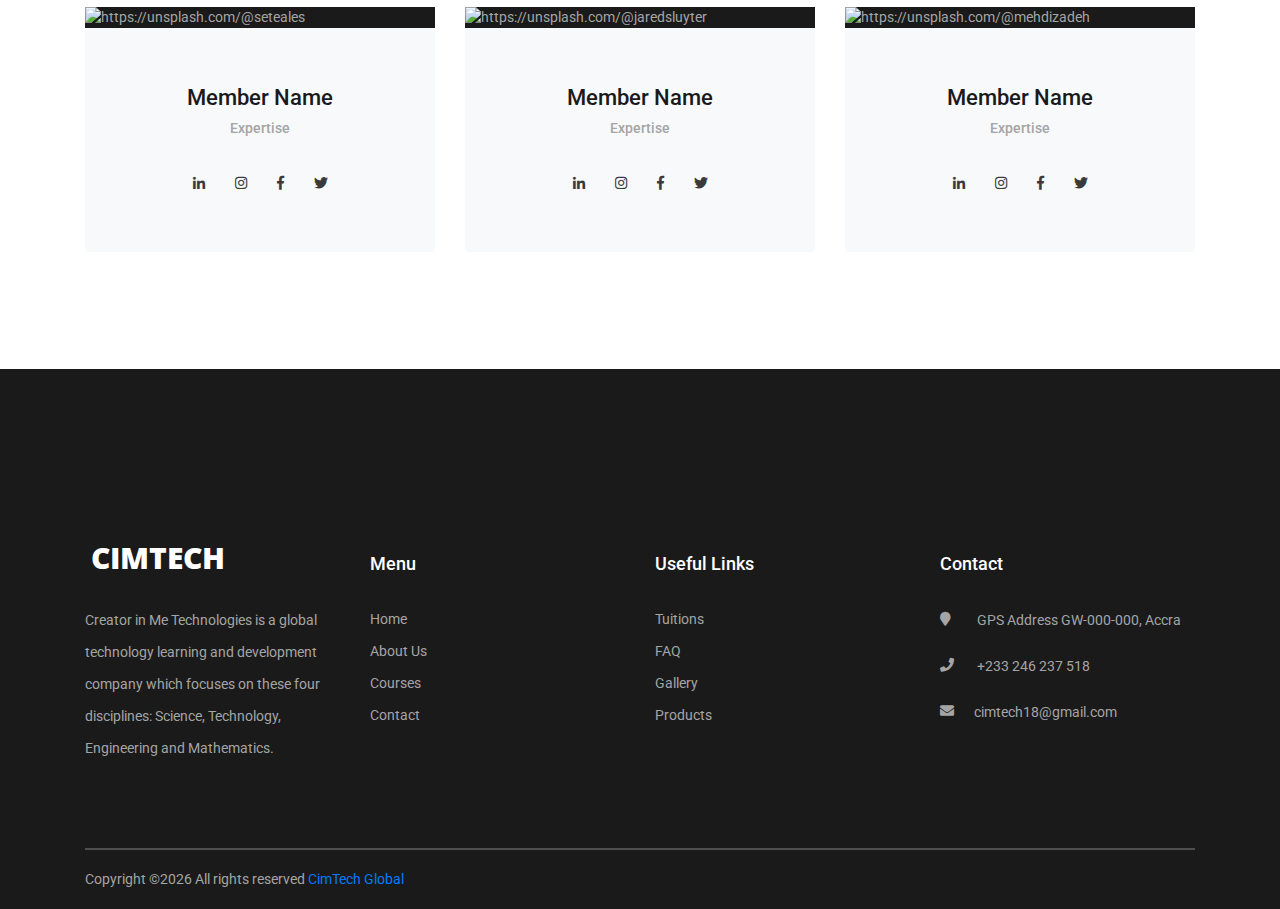
==== commit fb720f64: "Renaming and arrangements" ====
--- a/about.html
+++ b/about.html
@@ -25,7 +25,7 @@
 				<div class="logo_container">
 					<div class="logo">
 						<img src="images/logo1.jpg" alt="">
-						<span>cimtech</span>
+						<a href="index.html"><span>cimtech</span></a>
 					</div>
 				</div>
 
@@ -387,8 +387,7 @@
 							<!-- Link back to Colorlib can't be removed. Template is licensed under CC BY 3.0. -->
 							Copyright &copy;<script>
 								document.write(new Date().getFullYear());
-							</script> All rights reserved | This template is made by <a href="https://colorlib.com" target="_blank">Colorlib</a>
-							edited by AninFreddy
+							</script> All rights reserved <a href="" target="_blank">CimTech Global</a>
 							<!-- Link back to Colorlib can't be removed. Template is licensed under CC BY 3.0. --></span>
 					</div>
 					<!-- Social Media -->
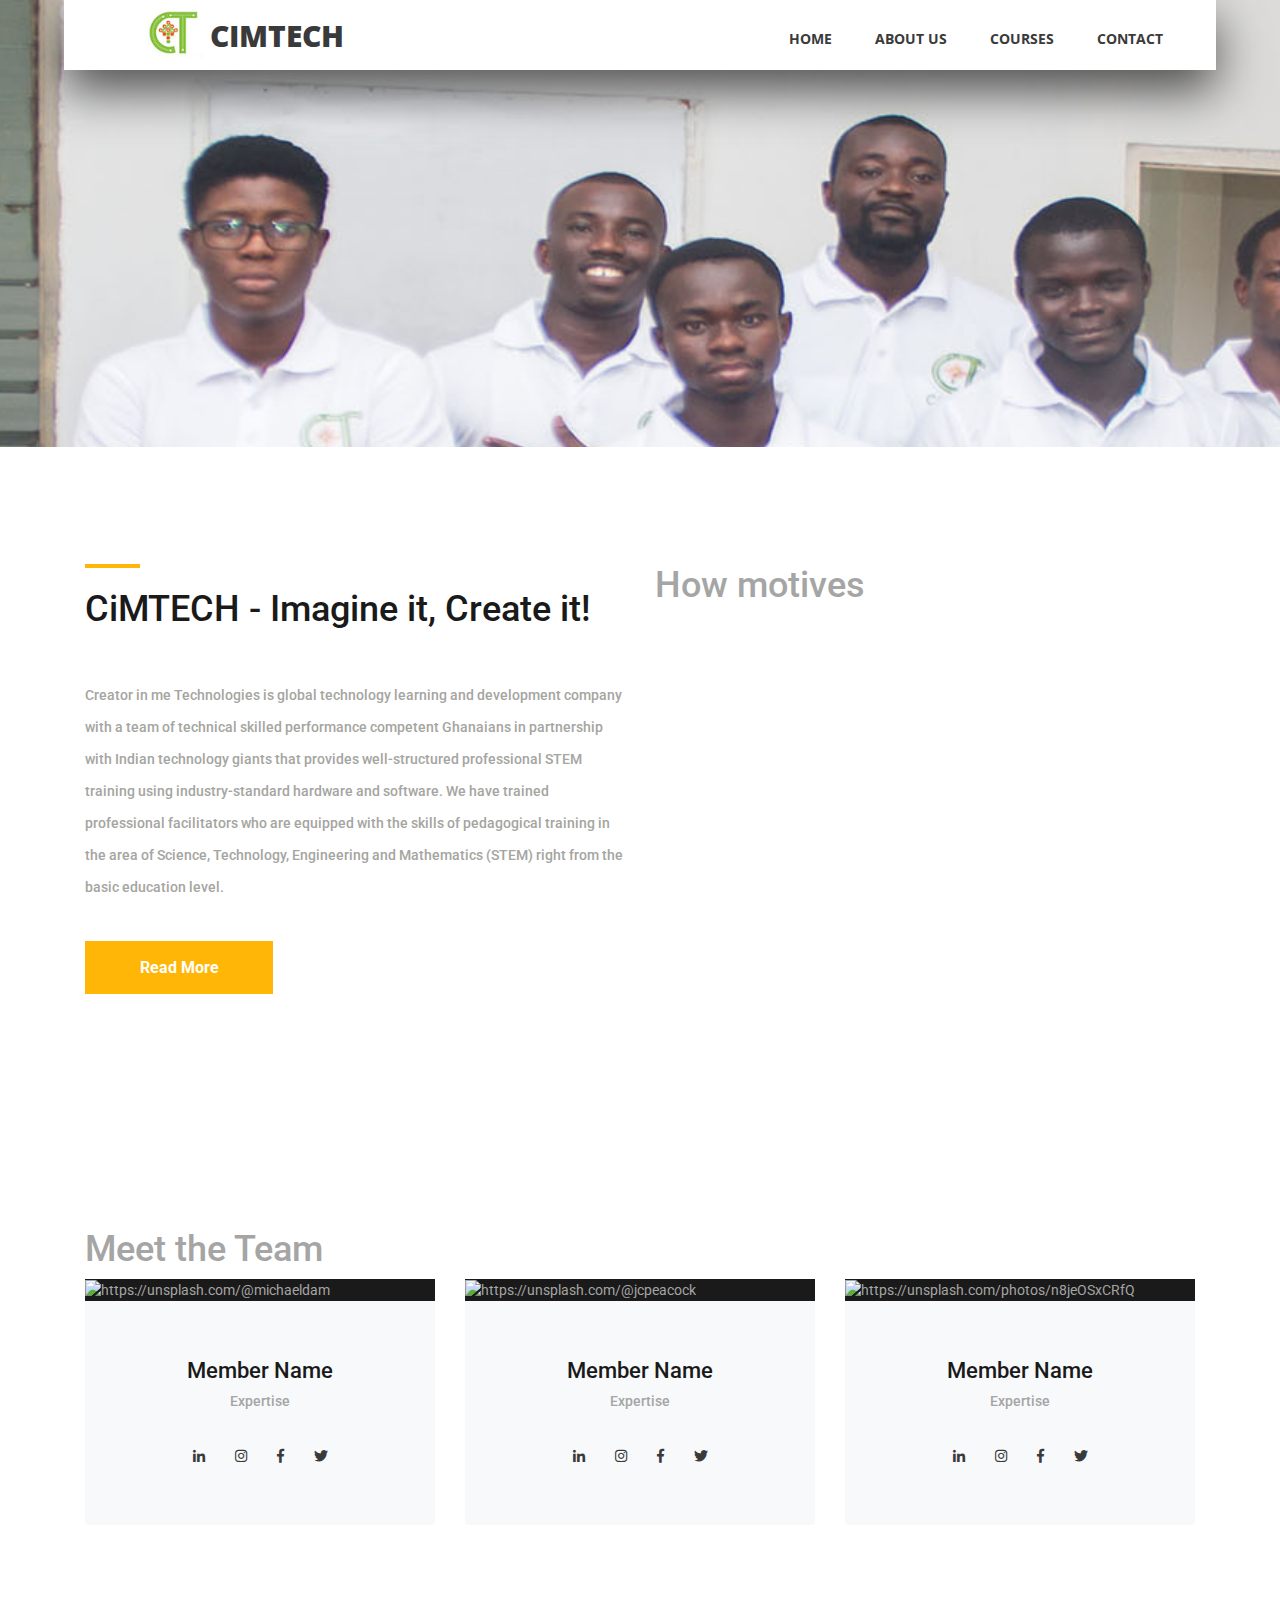
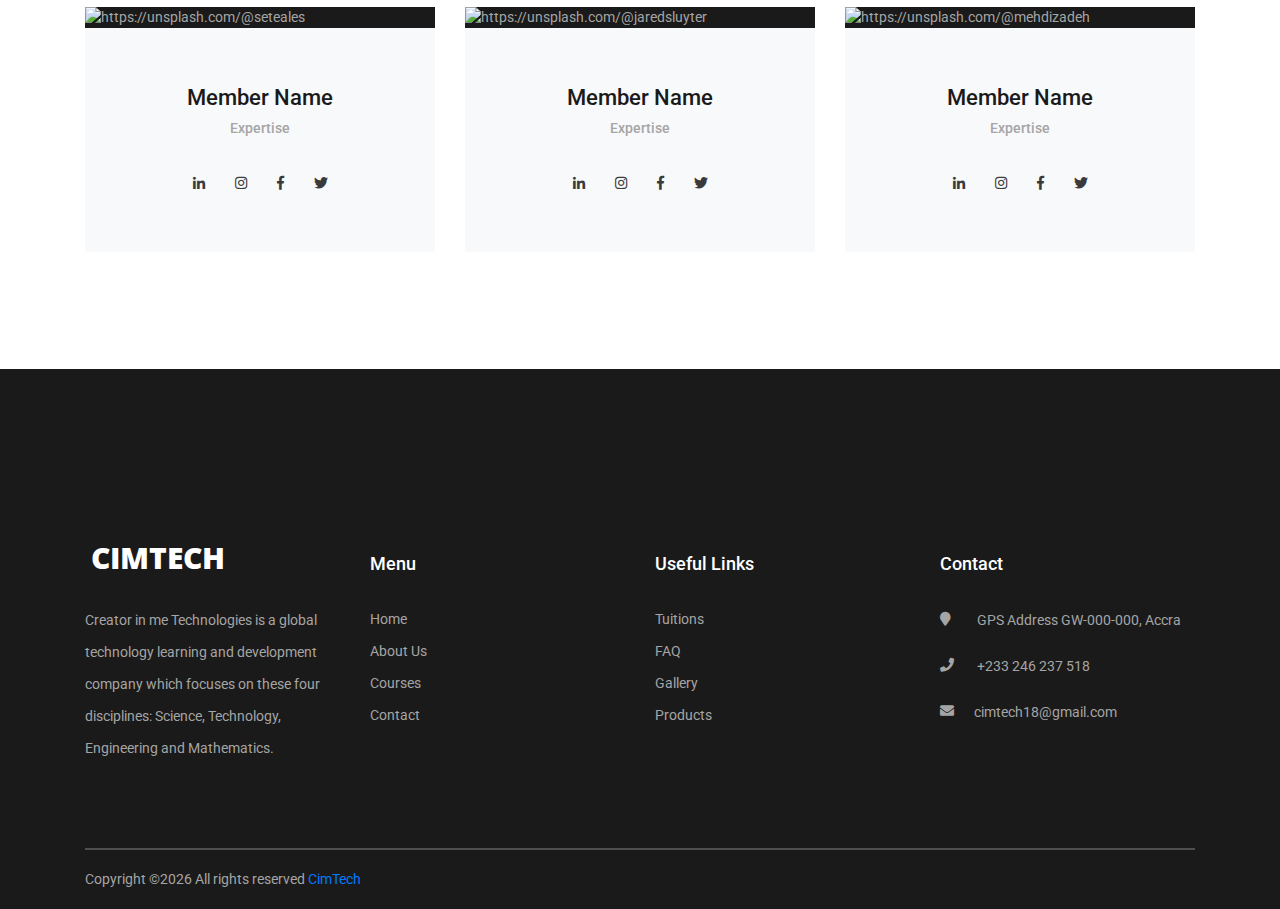
==== commit 271a2c92: "Frequently changes" ====
--- a/about.html
+++ b/about.html
@@ -98,9 +98,9 @@
 			<div class="home_background_container prlx_parent">
 				<div class="home_background prlx" style="background-image:url(images/about-us.jpg)"></div>
 			</div>
-			<div class="home_content">
+			<!-- <div class="home_content">
 				<h1>About Us</h1>
-			</div>
+			</div> -->
 		</div>
 
 		<!-- About CiMTECH -->
@@ -113,7 +113,7 @@
 						<div class="become_title">
 							<h1>CiMTECH - Imagine it, Create it!</h1>
 						</div>
-						<p class="become_text">Creator in Me Technologies is global technology learning and development company with a
+						<p class="become_text">Creator in me Technologies is global technology learning and development company with a
 							team of technical skilled performance competent Ghanaians in partnership with Indian technology giants that
 							provides well-structured professional STEM training using industry-standard hardware and software. We have
 							trained professional facilitators who are equipped with the skills of pedagogical training in the area of
@@ -124,9 +124,10 @@
 					</div>
 
 					<div class="col-lg-6 order-1 order-lg-2">
-						<div class="become_image">
+						<!-- <div class="become_image">
 							<img src="images/become2.jpg" alt="">
-						</div>
+						</div> -->
+						<h1>How motives</h1>
 					</div>
 
 				</div>
@@ -311,7 +312,7 @@
 								</div>
 							</div>
 
-							<p class="footer_about_text">Creator in Me Technologies is a global technology learning and development company
+							<p class="footer_about_text">Creator in me Technologies is a global technology learning and development company
 								which focuses on these four disciplines: Science, Technology, Engineering and Mathematics.</p>
 
 						</div>
@@ -338,7 +339,7 @@
 							<div class="footer_column_content">
 								<ul>
 									<li class="footer_list_item"><a href="#">Tuitions</a></li>
-									<li class="footer_list_item"><a href="#">FAQ</a></li>
+									<li class="footer_list_item"><a href="faq.html">FAQ</a></li>
 									<li class="footer_list_item"><a href="#">Gallery</a></li>
 
 									<li class="footer_list_item"><a href="#">Products</a></li>
@@ -387,7 +388,7 @@
 							<!-- Link back to Colorlib can't be removed. Template is licensed under CC BY 3.0. -->
 							Copyright &copy;<script>
 								document.write(new Date().getFullYear());
-							</script> All rights reserved <a href="" target="_blank">CimTech Global</a>
+							</script> All rights reserved <a href="" target="_blank">CimTech </a>
 							<!-- Link back to Colorlib can't be removed. Template is licensed under CC BY 3.0. --></span>
 					</div>
 					<!-- Social Media -->
--- a/styles/teachers_styles.css
+++ b/styles/teachers_styles.css
@@ -44,48 +44,47 @@
 2. Body and some general stuff
 *********************************/
 
-*
-{
+* {
 	margin: 0;
 	padding: 0;
 	-webkit-font-smoothing: antialiased;
-	-webkit-text-shadow: rgba(0,0,0,.01) 0 0 1px;
-	text-shadow: rgba(0,0,0,.01) 0 0 1px;
-}
-body
-{
+	-webkit-text-shadow: rgba(0, 0, 0, .01) 0 0 1px;
+	text-shadow: rgba(0, 0, 0, .01) 0 0 1px;
+}
+
+body {
 	font-family: 'Roboto', sans-serif;
 	font-size: 14px;
 	font-weight: 400;
 	background: #FFFFFF;
 	color: #a5a5a5;
 }
-div
-{
+
+div {
 	display: block;
 	position: relative;
 	-webkit-box-sizing: border-box;
-    -moz-box-sizing: border-box;
-    box-sizing: border-box;
-}
-ul
-{
+	-moz-box-sizing: border-box;
+	box-sizing: border-box;
+}
+
+ul {
 	list-style: none;
 	margin-bottom: 0px;
 }
-p
-{
+
+p {
 	font-family: 'Roboto', sans-serif;
 	font-size: 14px;
 	line-height: 2.29;
 	font-weight: 400;
 	color: #a5a5a5;
 	-webkit-font-smoothing: antialiased;
-	-webkit-text-shadow: rgba(0,0,0,.01) 0 0 1px;
-	text-shadow: rgba(0,0,0,.01) 0 0 1px;
-}
-p a
-{
+	-webkit-text-shadow: rgba(0, 0, 0, .01) 0 0 1px;
+	text-shadow: rgba(0, 0, 0, .01) 0 0 1px;
+}
+
+p a {
 	display: inline;
 	position: relative;
 	color: inherit;
@@ -96,174 +95,203 @@
 	-o-transition: all 200ms ease;
 	transition: all 200ms ease;
 }
-a, a:hover, a:visited, a:active, a:link
-{
+
+a,
+a:hover,
+a:visited,
+a:active,
+a:link {
 	text-decoration: none;
 	-webkit-font-smoothing: antialiased;
-	-webkit-text-shadow: rgba(0,0,0,.01) 0 0 1px;
-	text-shadow: rgba(0,0,0,.01) 0 0 1px;
-}
-p a:active
-{
+	-webkit-text-shadow: rgba(0, 0, 0, .01) 0 0 1px;
+	text-shadow: rgba(0, 0, 0, .01) 0 0 1px;
+}
+
+p a:active {
 	position: relative;
 	color: #FF6347;
 }
-p a:hover
-{
+
+p a:hover {
 	color: #FFFFFF;
 	background: #ffa07f;
 }
-p a:hover::after
-{
+
+p a:hover::after {
 	opacity: 0.2;
 }
-::selection
-{
+
+::selection {
 	background: #FFD266;
 	color: #C88E00;
 }
-p::selection
-{
+
+p::selection {
 	background: #FFD266;
 	color: #C88E00;
 }
-h1{font-size: 36px;}
-h2{font-size: 22px;}
-h3{font-size: 18px;}
-h4{font-size: 14px;}
-h5{font-size: 11px;}
-h1, h2, h3, h4, h5, h6
-{
+
+h1 {
+	font-size: 36px;
+}
+
+h2 {
+	font-size: 22px;
+}
+
+h3 {
+	font-size: 18px;
+}
+
+h4 {
+	font-size: 14px;
+}
+
+h5 {
+	font-size: 11px;
+}
+
+h1,
+h2,
+h3,
+h4,
+h5,
+h6 {
 	font-family: 'Roboto', sans-serif;
 	-webkit-font-smoothing: antialiased;
-	-webkit-text-shadow: rgba(0,0,0,.01) 0 0 1px;
-	text-shadow: rgba(0,0,0,.01) 0 0 1px;
-}
-h1::selection, 
-h2::selection, 
-h3::selection, 
-h4::selection, 
-h5::selection, 
-h6::selection
-{
-	
-}
-::-webkit-input-placeholder
-{
+	-webkit-text-shadow: rgba(0, 0, 0, .01) 0 0 1px;
+	text-shadow: rgba(0, 0, 0, .01) 0 0 1px;
+}
+
+h1::selection,
+h2::selection,
+h3::selection,
+h4::selection,
+h5::selection,
+h6::selection {}
+
+::-webkit-input-placeholder {
 	font-size: 14px !important;
 	font-weight: 500 !important;
 	color: #a5a5a5 !important;
 }
-:-moz-placeholder /* older Firefox*/
-{
+
+:-moz-placeholder
+
+/* older Firefox*/
+	{
 	font-size: 14px !important;
 	font-weight: 500 !important;
 	color: #a5a5a5 !important;
 }
-::-moz-placeholder /* Firefox 19+ */ 
-{
+
+::-moz-placeholder
+
+/* Firefox 19+ */
+	{
 	font-size: 14px !important;
 	font-weight: 500 !important;
 	color: #a5a5a5 !important;
-} 
-:-ms-input-placeholder
-{ 
+}
+
+:-ms-input-placeholder {
 	font-size: 14px !important;
 	font-weight: 500 !important;
 	color: #a5a5a5 !important;
 }
-::input-placeholder
-{
+
+::input-placeholder {
 	font-size: 14px !important;
 	font-weight: 500 !important;
 	color: #a5a5a5 !important;
 }
-.form-control
-{
+
+.form-control {
 	color: #db5246;
 }
-section
-{
+
+section {
 	display: block;
 	position: relative;
 	box-sizing: border-box;
 }
-.clear
-{
+
+.clear {
 	clear: both;
 }
-.clearfix::before, .clearfix::after
-{
+
+.clearfix::before,
+.clearfix::after {
 	content: "";
 	display: table;
 }
-.clearfix::after
-{
+
+.clearfix::after {
 	clear: both;
 }
-.clearfix
-{
+
+.clearfix {
 	zoom: 1;
 }
-.float_left
-{
+
+.float_left {
 	float: left;
 }
-.float_right
-{
+
+.float_right {
 	float: right;
 }
-.trans_200
-{
+
+.trans_200 {
 	-webkit-transition: all 200ms ease;
 	-moz-transition: all 200ms ease;
 	-ms-transition: all 200ms ease;
 	-o-transition: all 200ms ease;
 	transition: all 200ms ease;
 }
-.trans_300
-{
+
+.trans_300 {
 	-webkit-transition: all 300ms ease;
 	-moz-transition: all 300ms ease;
 	-ms-transition: all 300ms ease;
 	-o-transition: all 300ms ease;
 	transition: all 300ms ease;
 }
-.trans_400
-{
+
+.trans_400 {
 	-webkit-transition: all 400ms ease;
 	-moz-transition: all 400ms ease;
 	-ms-transition: all 400ms ease;
 	-o-transition: all 400ms ease;
 	transition: all 400ms ease;
 }
-.trans_500
-{
+
+.trans_500 {
 	-webkit-transition: all 500ms ease;
 	-moz-transition: all 500ms ease;
 	-ms-transition: all 500ms ease;
 	-o-transition: all 500ms ease;
 	transition: all 500ms ease;
 }
-.fill_height
-{
+
+.fill_height {
 	height: 100%;
 }
-.super_container
-{
+
+.super_container {
 	width: 100%;
 	overflow: hidden;
 }
-.prlx_parent
-{
+
+.prlx_parent {
 	overflow: hidden;
 }
-.prlx
-{
+
+.prlx {
 	height: 130% !important;
 }
-.nopadding
-{
+
+.nopadding {
 	padding: 0px !important;
 }
 
@@ -271,18 +299,17 @@
 3. Header
 *********************************/
 
-.header
-{
+.header {
 	position: fixed;
-	top: 45px;
+	/* top: 45px; */
 	left: 50%;
 	-webkit-transform: translateX(-50%);
 	-moz-transform: translateX(-50%);
 	-ms-transform: translateX(-50%);
 	-o-transform: translateX(-50%);
 	transform: translateX(-50%);
-	width: 1318px;
-	height: 104px;
+	width: 100%;
+	height: 70px;
 	background: #FFFFFF;
 	z-index: 10;
 	-webkit-transition: all 200ms ease;
@@ -291,21 +318,21 @@
 	-o-transition: all 200ms ease;
 	transition: all 200ms ease;
 }
-.header.scrolled
-{	
+
+.header.scrolled {
 	top: 15px;
 }
-.header.scrolled .header_content::before
-{
-	box-shadow: 0px 20px 49px rgba(0,0,0,0.17);
-}
-.header_content
-{
+
+.header.scrolled .header_content::before {
+	box-shadow: 0px 20px 49px rgba(0, 0, 0, 0.17);
+}
+
+.header_content {
 	width: calc(100% - 279px);
 	height: 100%;
 }
-.header_content::before
-{
+
+.header_content::before {
 	display: block;
 	position: absolute;
 	top: 0;
@@ -313,7 +340,7 @@
 	width: 100%;
 	height: 100%;
 	content: '';
-	box-shadow: 0px 20px 49px rgba(0,0,0,0.67);
+	box-shadow: 0px 20px 49px rgba(0, 0, 0, 0.67);
 	z-index: -1;
 }
 
@@ -321,13 +348,12 @@
 3.1 Logo
 *********************************/
 
-.logo_container
-{
+.logo_container {
 	display: inline-block;
 	padding-left: 76px;
 }
-.logo span
-{
+
+.logo span {
 	font-family: 'Open Sans', sans-serif;
 	font-size: 30px;
 	font-weight: 900;
@@ -337,31 +363,34 @@
 	margin-left: 3px;
 }
 
+.logo img {
+	height: 69px;
+}
+
 /*********************************
 3.2 Main Nav
 *********************************/
 
-.main_nav_container
-{
+.main_nav_container {
 	display: inline-block;
 	margin-left: auto;
 	padding-right: 93px;
 }
-.main_nav
-{
+
+.main_nav {
 	margin-top: 7px;
 }
-.main_nav_item
-{
+
+.main_nav_item {
 	display: inline-block;
 	margin-right: 40px;
 }
-.main_nav_item:last-child
-{
+
+.main_nav_item:last-child {
 	margin-right: 0px;
 }
-.main_nav_item a
-{
+
+.main_nav_item a {
 	font-family: 'Open Sans', sans-serif;
 	font-size: 14px;
 	text-transform: uppercase;
@@ -373,8 +402,8 @@
 	-o-transition: all 200ms ease;
 	transition: all 200ms ease;
 }
-.main_nav_item a:hover
-{
+
+.main_nav_item a:hover {
 	color: #ffb606;
 }
 
@@ -382,19 +411,18 @@
 3.3 Header Side
 *********************************/
 
-.header_side
-{
+.header_side {
 	width: 279px;
 	height: 100%;
-	background: #ffb606;
-}
-.header_side img
-{
+	background: #3CB371;
+}
+
+.header_side img {
 	width: 29px;
 	height: 29px;
 }
-.header_side span
-{
+
+.header_side span {
 	display: block;
 	position: relative;
 	font-size: 18px;
@@ -407,8 +435,7 @@
 3.4 Hamburger
 *********************************/
 
-.hamburger_container
-{
+.hamburger_container {
 	position: absolute;
 	top: 50%;
 	-webkit-transform: translateY(-50%);
@@ -420,14 +447,14 @@
 	display: none;
 	cursor: pointer;
 }
-.hamburger_container i
-{
+
+.hamburger_container i {
 	font-size: 24px;
 	padding: 10px;
 	color: #3a3a3a;
 }
-.hamburger_container:hover i
-{
+
+.hamburger_container:hover i {
 	color: #ffb606;
 }
 
@@ -435,8 +462,7 @@
 4. Menu
 *********************************/
 
-.menu_container
-{
+.menu_container {
 	position: fixed;
 	top: 0;
 	right: -50vw;
@@ -452,21 +478,21 @@
 	visibility: hidden;
 	opacity: 0;
 }
-.menu_container.active
-{
+
+.menu_container.active {
 	visibility: visible;
 	opacity: 1;
 	right: 0;
 }
-.menu
-{
+
+.menu {
 	position: absolute;
-	top:150px;
+	top: 150px;
 	left: 0;
 	padding-left: 15%;
 }
-.menu_list
-{
+
+.menu_list {
 	-webkit-transform: translateY(3.5rem);
 	-moz-transform: translateY(3.5rem);
 	-ms-transform: translateY(3.5rem);
@@ -479,8 +505,8 @@
 	transition: all 1000ms 600ms ease;
 	opacity: 0;
 }
-.menu_container.active .menu_list
-{
+
+.menu_container.active .menu_list {
 	-webkit-transform: translateY(0px);
 	-moz-transform: translateY(0px);
 	-ms-transform: translateY(0px);
@@ -488,12 +514,12 @@
 	transform: translateY(0px);
 	opacity: 1;
 }
-.menu_item
-{
+
+.menu_item {
 	margin-bottom: 9px;
 }
-.menu_item a
-{
+
+.menu_item a {
 	font-family: 'Open Sans', sans-serif;
 	font-size: 36px;
 	font-weight: 700;
@@ -504,12 +530,12 @@
 	-o-transition: all 200ms ease;
 	transition: all 200ms ease;
 }
-.menu_item a:hover
-{
+
+.menu_item a:hover {
 	color: #ffb606;
 }
-.menu_close_container
-{
+
+.menu_close_container {
 	position: absolute;
 	top: 86px;
 	right: 79px;
@@ -522,8 +548,8 @@
 	-o-transform: rotate(45deg);
 	transform: rotate(45deg);
 }
-.menu_close
-{
+
+.menu_close {
 	top: 9px;
 	width: 21px;
 	height: 3px;
@@ -534,8 +560,8 @@
 	-o-transition: all 200ms ease;
 	transition: all 200ms ease;
 }
-.menu_close::after
-{
+
+.menu_close::after {
 	display: block;
 	position: absolute;
 	top: -9px;
@@ -550,9 +576,9 @@
 	-o-transition: all 200ms ease;
 	transition: all 200ms ease;
 }
+
 .menu_close_container:hover .menu_close,
-.menu_close_container:hover .menu_close::after
-{
+.menu_close_container:hover .menu_close::after {
 	background: #ffb606;
 }
 
@@ -560,8 +586,7 @@
 4.1 Menu Social
 *********************************/
 
-.menu_social_container
-{
+.menu_social_container {
 	margin-top: 100px;
 	-webkit-transform: translateY(3.5rem);
 	-moz-transform: translateY(3.5rem);
@@ -576,25 +601,25 @@
 	opacity: 0;
 	padding-left: 4px;
 }
-.menu_social_item
-{
+
+.menu_social_item {
 	display: inline-block;
 	margin-right: 27px;
 }
-.menu_social_item:last-child
-{
+
+.menu_social_item:last-child {
 	margin-right: 0px;
 }
-.menu_social_item a i
-{
+
+.menu_social_item a i {
 	color: #3a3a3a;
 }
-.menu_social_item a i:hover
-{
+
+.menu_social_item a i:hover {
 	color: #ffb606;
 }
-.menu_container.active .menu_social_container
-{
+
+.menu_container.active .menu_social_container {
 	-webkit-transform: translateY(0px);
 	-moz-transform: translateY(0px);
 	-ms-transform: translateY(0px);
@@ -607,8 +632,7 @@
 4.2 Menu copyright
 *********************************/
 
-.menu_copyright
-{
+.menu_copyright {
 	margin-top: 60px;
 	-webkit-transform: translateY(3.5rem);
 	-moz-transform: translateY(3.5rem);
@@ -623,8 +647,8 @@
 	opacity: 0;
 	padding-left: 3px;
 }
-.menu_container.active .menu_copyright
-{
+
+.menu_container.active .menu_copyright {
 	-webkit-transform: translateY(0px);
 	-moz-transform: translateY(0px);
 	-ms-transform: translateY(0px);
@@ -637,29 +661,28 @@
 5. Home
 *********************************/
 
-.home
-{
+.home {
 	width: 100%;
 	height: 447px;
 }
-.home_background_container
-{
+
+.home_background_container {
 	position: absolute;
 	top: 0;
 	left: 0;
 	width: 100%;
 	height: 100%;
 }
-.home_background
-{
+
+.home_background {
 	width: 100%;
 	height: 100%;
 	background-repeat: no-repeat;
 	background-size: cover;
 	background-position: center center;
 }
-.home_content
-{
+
+.home_content {
 	position: absolute;
 	left: 50%;
 	bottom: 109px;
@@ -674,8 +697,8 @@
 	padding-left: 39px;
 	padding-right: 42px;
 }
-.home_content h1
-{
+
+.home_content h1 {
 	font-size: 72px;
 	font-weight: 400;
 	color: #FFFFFF;
@@ -686,24 +709,21 @@
 7. Page Section
 *********************************/
 
-.page_section
-{
+.page_section {
 	padding-top: 117px;
 	padding-bottom: 117px;
 }
-.section_title
-{
-
-}
-.section_title h1
-{
+
+.section_title {}
+
+.section_title h1 {
 	display: block;
 	color: #1a1a1a;
 	font-weight: 500;
 	padding-top: 24px;
 }
-.section_title h1::before
-{
+
+.section_title h1::before {
 	display: block;
 	position: absolute;
 	top: 0;
@@ -723,23 +743,22 @@
 8. Buttons
 *********************************/
 
-.button
-{
+.button {
 	cursor: pointer;
 }
-.button:hover
-{
-	box-shadow: 0px 10px 20px rgba(0,0,0,0.2);
-}
-.button a
-{
+
+.button:hover {
+	box-shadow: 0px 10px 20px rgba(0, 0, 0, 0.2);
+}
+
+.button a {
 	font-size: 14px;
 	line-height: 48px;
 	font-weight: 700;
 	text-transform: uppercase;
 }
-.button_1
-{
+
+.button_1 {
 	width: 202px;
 	height: 48px;
 }
@@ -748,26 +767,25 @@
 9. Teachers
 *********************************/
 
-.teacher
-{
+.teacher {
 	margin-bottom: 82px;
 }
-.teacher:nth-last-child(-n+3)
-{
+
+.teacher:nth-last-child(-n+3) {
 	margin-bottom: 0px;
 }
-.card
-{
+
+.card {
 	display: block;
 	border: none;
 	background: #f8f9fb;
 }
-.card:hover .card-img-top
-{
+
+.card:hover .card-img-top {
 	opacity: 0.6;
 }
-.card:hover .card_plus
-{
+
+.card:hover .card_plus {
 	visibility: visible;
 	opacity: 1;
 	-webkit-transform: translate(-50%, -50%) scale(1);
@@ -776,17 +794,17 @@
 	-o-transform: translate(-50%, -50%) scale(1);
 	transform: translate(-50%, -50%) scale(1);
 }
-.card_img
-{
+
+.card_img {
 	background: #1a1a1a;
 }
-.card-img-top
-{
+
+.card-img-top {
 	border-top-left-radius: 0px;
-    border-top-right-radius: 0px;
-}
-.card_plus
-{
+	border-top-right-radius: 0px;
+}
+
+.card_plus {
 	position: absolute;
 	top: 50%;
 	left: 50%;
@@ -803,44 +821,44 @@
 	visibility: hidden;
 	opacity: 0;
 }
-.card_plus a
-{
+
+.card_plus a {
 	display: block;
 	font-size: 24px;
 	line-height: 75px;
 	color: #FFFFFF;
 }
-.card-body
-{
+
+.card-body {
 	padding-top: 0px;
 	padding-bottom: 58px;
 	padding-left: 15px;
 	padding-right: 15px;
 }
-.card-title
-{
+
+.card-title {
 	margin-top: 55px;
 }
-.card-title a
-{
+
+.card-title a {
 	font-size: 22px;
 	font-weight: 500;
 	color: #1a1a1a;
 	line-height: 1.2;
 }
-.card-title a:hover
-{
+
+.card-title a:hover {
 	color: #a5a5a5;
 }
-.card-text
-{
+
+.card-text {
 	font-size: 14px;
 	font-weight: 500;
 	color: #a5a5a5;
 	margin-top: -7px;
 }
-.teacher_social
-{
+
+.teacher_social {
 	margin-top: 34px;
 }
 
@@ -848,14 +866,13 @@
 10. Milestones
 *********************************/
 
-.milestones
-{
+.milestones {
 	width: 100%;
 	padding-top: 118px;
 	padding-bottom: 107px;
 }
-.milestones_background
-{
+
+.milestones_background {
 	position: absolute;
 	top: 0;
 	left: 0;
@@ -866,30 +883,30 @@
 	background-position: center center;
 	background-attachment: fixed;
 }
-.milestone
-{
-	width: 100%;
-}
-.milestone_icon
-{
+
+.milestone {
+	width: 100%;
+}
+
+.milestone_icon {
 	display: inline-block;
 	width: 70px;
 	height: 70px;
 }
-.milestone_icon img
-{
-	width: 100%;
-}
-.milestone_counter
-{
+
+.milestone_icon img {
+	width: 100%;
+}
+
+.milestone_counter {
 	font-size: 36px;
 	font-weight: 500;
 	color: #ffb606;
 	line-height: 1;
 	margin-top: 41px;
 }
-.milestone_text
-{
+
+.milestone_text {
 	font-size: 22px;
 	font-weight: 500;
 	color: #FFFFFF;
@@ -900,21 +917,20 @@
 11. Become
 *********************************/
 
-.become
-{
+.become {
 	width: 100%;
 	padding-top: 117px;
 	padding-bottom: 117px;
 }
-.become_title h1
-{
+
+.become_title h1 {
 	display: block;
 	color: #1a1a1a;
 	font-weight: 500;
 	padding-top: 24px;
 }
-.become_title h1::before
-{
+
+.become_title h1::before {
 	display: block;
 	position: absolute;
 	top: 0;
@@ -924,39 +940,39 @@
 	content: '';
 	background: #ffb606;
 }
-.become_text
-{
+
+.become_text {
 	font-weight: 500;
 	color: #a5a5a1;
 	margin-top: 48px;
 	margin-bottom: 0px;
 }
-.become_button
-{
+
+.become_button {
 	width: 188px;
 	height: 53px;
 	background: #ffb606;
 	margin-top: 37px;
 }
-.become_button a
-{
+
+.become_button a {
 	display: block;
 	font-size: 16px;
 	font-weight: 700;
 	color: #FFFFFF;
 	line-height: 53px;
 }
-.become_button:hover
-{
-	box-shadow: 0px 10px 20px rgba(0,0,0,0.2);
-}
-.become_image
-{
+
+.become_button:hover {
+	box-shadow: 0px 10px 20px rgba(0, 0, 0, 0.2);
+}
+
+.become_image {
 	width: 100%;
 	margin-top: 85px;
 }
-.become_image img
-{
+
+.become_image img {
 	width: 100%;
 }
 
@@ -964,14 +980,13 @@
 12. Footer
 *********************************/
 
-.footer
-{
+.footer {
 	width: 100%;
 	padding-top: 86px;
 	background: #1a1a1a;
 }
-.footer .section_title h1
-{
+
+.footer .section_title h1 {
 	color: #FFFFFF;
 }
 
@@ -979,18 +994,17 @@
 12.1 Newsletter
 *********************************/
 
-.newsletter
-{
+.newsletter {
 	padding-bottom: 85px;
 	border-bottom: solid 2px #4d4e4e;
 }
-.newsletter_form_container
-{
+
+.newsletter_form_container {
 	width: 60%;
 	margin-top: 48px;
 }
-.newsletter_email
-{
+
+.newsletter_email {
 	width: calc(100% - 164px);
 	height: 42px;
 	border: none;
@@ -998,12 +1012,12 @@
 	font-weight: 500;
 	color: #1a1a1a;
 }
-.newsletter_email:focus
-{
+
+.newsletter_email:focus {
 	outline: solid 2px #ffb606;
 }
-.newsletter_submit_btn
-{
+
+.newsletter_submit_btn {
 	width: 164px;
 	height: 42px;
 	border: none;
@@ -1013,8 +1027,8 @@
 	font-weight: 500;
 	cursor: pointer;
 }
-.newsletter_submit_btn:focus
-{
+
+.newsletter_submit_btn:focus {
 	border: solid 2px #FFFFFF;
 }
 
@@ -1022,43 +1036,42 @@
 12.2 Footer Content
 *********************************/
 
-.footer_content 
-{
+.footer_content {
 	padding-top: 80px;
 	padding-bottom: 83px;
 	border-bottom: solid 2px #4d4e4e;
 }
-.footer_content .logo_container
-{
+
+.footer_content .logo_container {
 	padding-left: 0px;
 }
-.footer_content .logo span
-{
+
+.footer_content .logo span {
 	color: #FFFFFF;
 }
-.footer_about_text
-{
+
+.footer_about_text {
 	margin-top: 24px;
 	margin-bottom: 0px;
 	padding-right: 20px;
 }
-.footer_column_title
-{
+
+.footer_column_title {
 	font-size: 18px;
 	font-weight: 500;
 	color: #FFFFFF;
 	padding-top: 15px;
 }
-.footer_column_content
-{
+
+.footer_column_content {
 	margin-top: 32px;
 }
-.footer_list_item
-{
+
+.footer_list_item {
 	margin-bottom: 11px;
 }
-.footer_list_item a
-{
+
+.footer_list_item a {
 	font-size: 14px;
 	color: #a5a5a5;
 	-webkit-transition: all 200ms ease;
@@ -1067,31 +1080,31 @@
 	-o-transition: all 200ms ease;
 	transition: all 200ms ease;
 }
-.footer_list_item a:hover
-{
+
+.footer_list_item a:hover {
 	color: #ffb606;
 }
-.footer_contact_item
-{
+
+.footer_contact_item {
 	font-size: 14px;
 	font-weight: 400;
 	color: #a5a5a5;
 	margin-bottom: 22px;
 }
-.footer_contact_item:last-child
-{
+
+.footer_contact_item:last-child {
 	margin-bottom: 0px;
 }
-.footer_contact_icon
-{
+
+.footer_contact_icon {
 	display: inline-block;
 	width: 24px;
 	height: 24px;
 	vertical-align: middle;
 	margin-right: 10px;
 }
-.footer_contact_icon img
-{
+
+.footer_contact_icon img {
 	width: 100%;
 }
 
@@ -1099,20 +1112,19 @@
 12.3 Footer Copyright
 *********************************/
 
-.footer_bar
-{
+.footer_bar {
 	padding-top: 19px;
 	padding-bottom: 19px;
 }
-.footer_social .menu_social_item a i
-{
+
+.footer_social .menu_social_item a i {
 	color: #FFFFFF;
 }
-.footer_social .menu_social_item a i:hover
-{
+
+.footer_social .menu_social_item a i:hover {
 	color: #ffb606;
 }
-.footer_social .menu_social_item:last-child
-{
+
+.footer_social .menu_social_item:last-child {
 	margin-right: 0px;
 }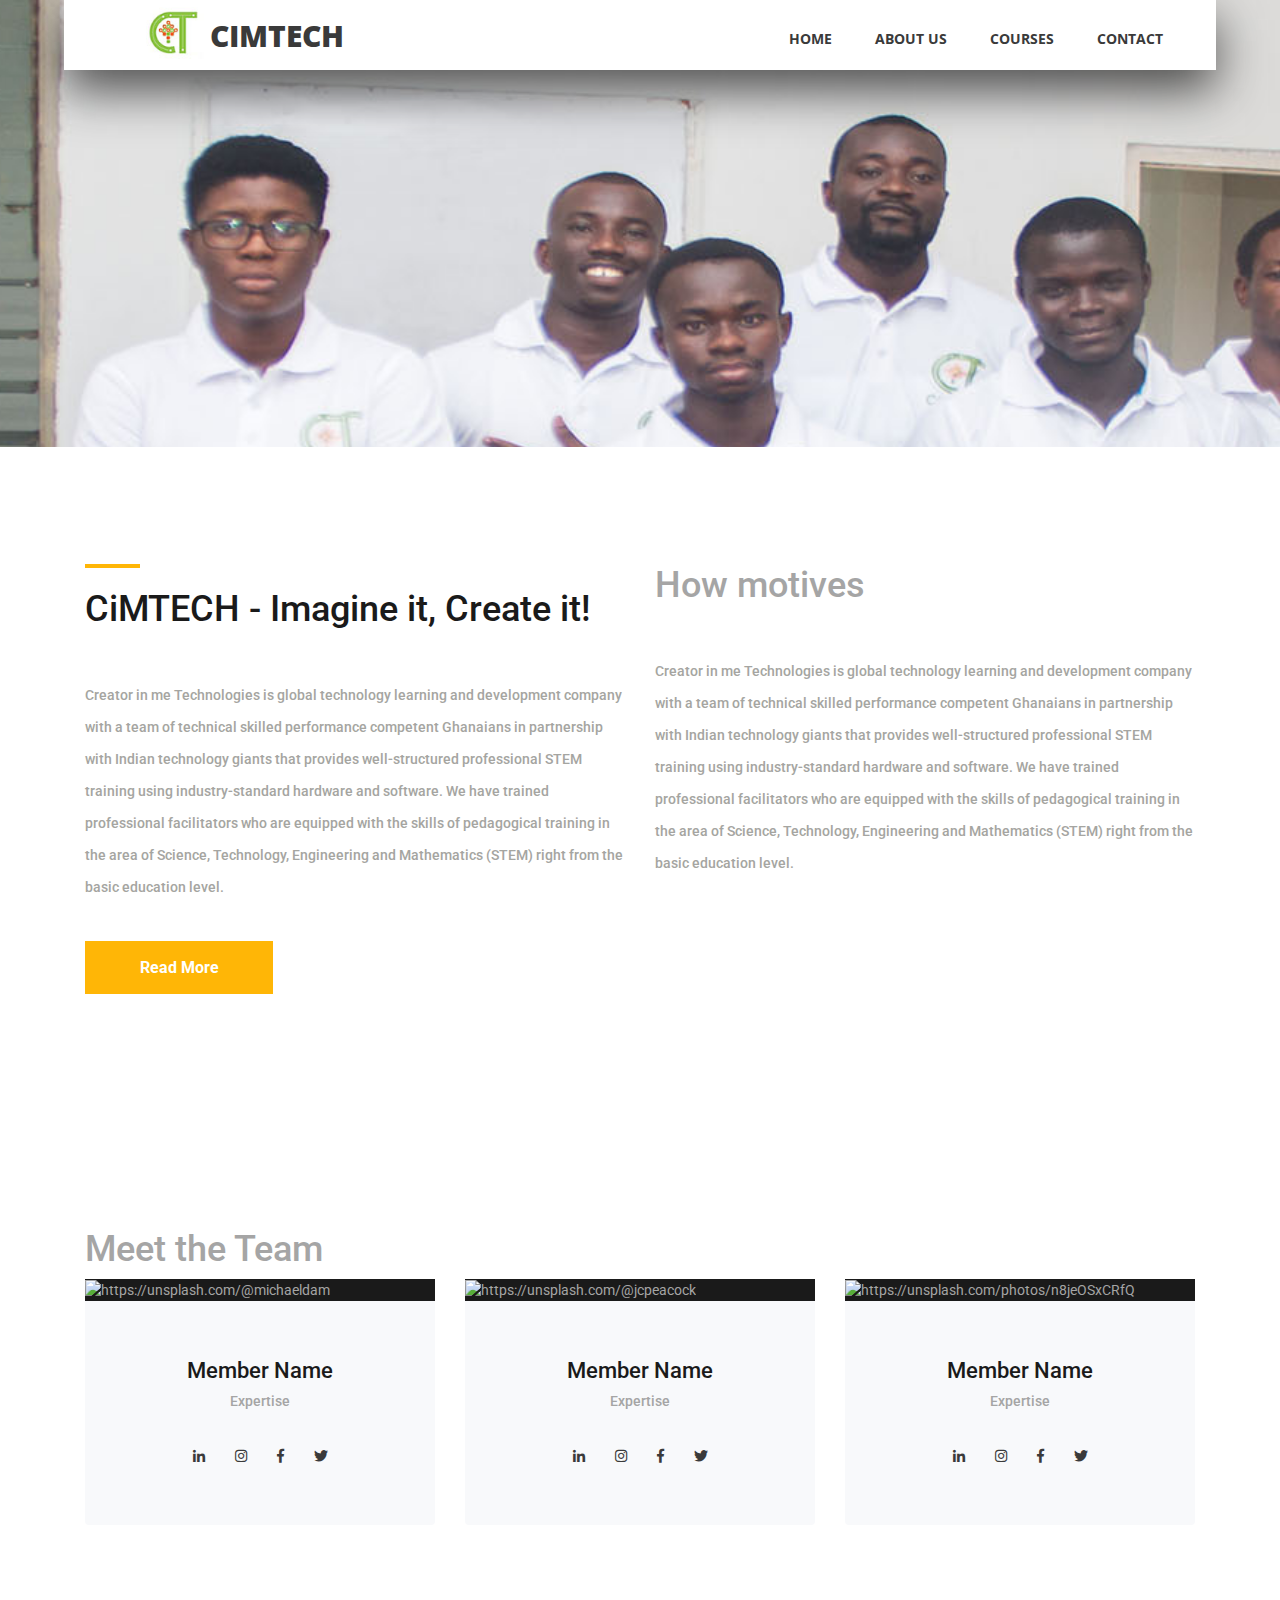
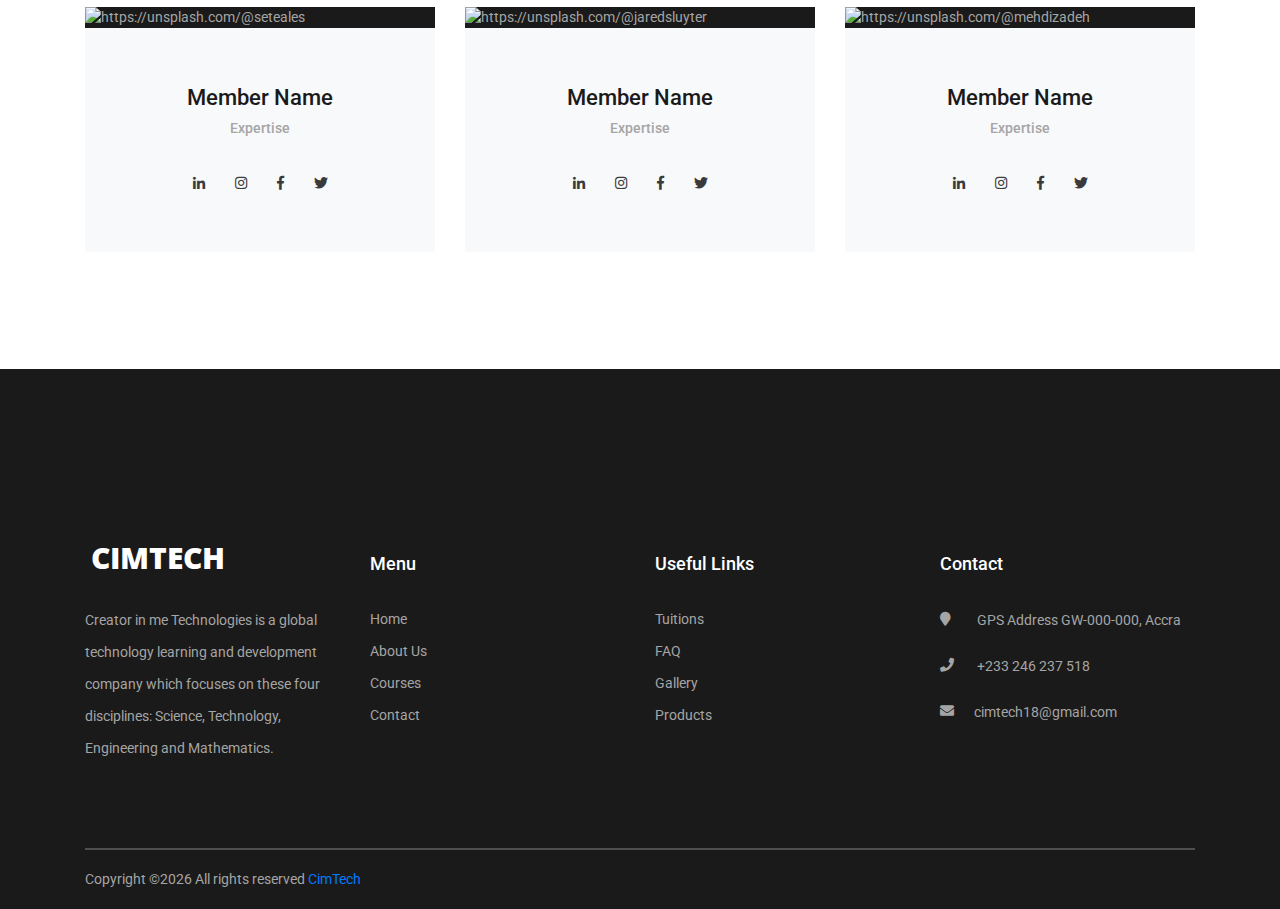
==== commit 8c778d49: "Responsiveness" ====
--- a/about.html
+++ b/about.html
@@ -128,6 +128,12 @@
 							<img src="images/become2.jpg" alt="">
 						</div> -->
 						<h1>How motives</h1>
+						<p class="become_text">Creator in me Technologies is global technology learning and development company with a
+							team of technical skilled performance competent Ghanaians in partnership with Indian technology giants that
+							provides well-structured professional STEM training using industry-standard hardware and software. We have
+							trained professional facilitators who are equipped with the skills of pedagogical training in the area of
+							Science, Technology, Engineering and Mathematics (STEM) right from the basic education level.</p>
+
 					</div>
 
 				</div>
--- a/styles/teachers_responsive.css
+++ b/styles/teachers_responsive.css
@@ -25,48 +25,40 @@
 1. 1600px
 ************/
 
-@media only screen and (max-width: 1600px)
-{
-	
-}
+@media only screen and (max-width: 1600px) {}
 
 /************
 2. 1440px
 ************/
 
-@media only screen and (max-width: 1440px)
-{
-	
-}
+@media only screen and (max-width: 1440px) {}
 
 /************
 3. 1380px
 ************/
 
-@media only screen and (max-width: 1380px)
-{
-	.header
-	{
+@media only screen and (max-width: 1380px) {
+	.header {
 		width: 1200px;
 	}
-	.header_content
-	{
+
+	.header_content {
 		width: calc(100% - 219px);
 	}
-	.main_nav_container
-	{
+
+	.main_nav_container {
 		padding-right: 63px;
 	}
-	.header_side
-	{
+
+	.header_side {
 		width: 219px;
 	}
-	.header_side span
-	{
+
+	.header_side span {
 		font-size: 14px;
 	}
-	.header_side img
-	{
+
+	.header_side img {
 		width: 20px;
 		height: 20px;
 	}
@@ -76,26 +68,24 @@
 3. 1280px
 ************/
 
-@media only screen and (max-width: 1280px)
-{
-	.header
-	{
+@media only screen and (max-width: 1280px) {
+	.header {
 		width: 90%;
 	}
-	.header_content
-	{
+
+	.header_content {
 		width: 100%;
 	}
-	.header_side
-	{
+
+	.header_side {
 		display: none !important;
 	}
-	.main_nav_container
-	{
+
+	.main_nav_container {
 		padding-right: 53px;
 	}
-	.card-title
-	{
+
+	.card-title {
 		font-size: 20px;
 	}
 }
@@ -104,28 +94,20 @@
 4. 1199px
 ************/
 
-@media only screen and (max-width: 1199px)
-{
-	
-}
+@media only screen and (max-width: 1199px) {}
 
 /************
 4. 1100px
 ************/
 
-@media only screen and (max-width: 1100px)
-{
-	
-}
+@media only screen and (max-width: 1100px) {}
 
 /************
 5. 1024px
 ************/
 
-@media only screen and (max-width: 1024px)
-{
-	.main_nav_item
-	{
+@media only screen and (max-width: 1024px) {
+	.main_nav_item {
 		margin-right: 33px;
 	}
 }
@@ -134,51 +116,49 @@
 6. 991px
 ************/
 
-@media only screen and (max-width: 991px)
-{
-	.main_nav_container
-	{
+@media only screen and (max-width: 991px) {
+	.main_nav_container {
 		display: none;
 	}
-	.logo_container
-	{
+
+	.logo_container {
 		padding-left: 30px;
 	}
-	.hamburger_container
-	{
+
+	.hamburger_container {
 		display: block;
 	}
-	.teacher:nth-last-child(-n+3)
-	{
+
+	.teacher:nth-last-child(-n+3) {
 		margin-bottom: 80px;
 	}
-	.teacher:last-child
-	{
+
+	.teacher:last-child {
 		margin-bottom: 0px !important;
 	}
-	.milestone_col
-	{
+
+	.milestone_col {
 		margin-bottom: 80px;
 	}
-	.milestone_col:last-child
-	{
+
+	.milestone_col:last-child {
 		margin-bottom: 0px;
 	}
-	.become_image
-	{
+
+	.become_image {
 		margin-top: 0px;
 		margin-bottom: 67px;
 	}
-	.newsletter_form_container
-	{
+
+	.newsletter_form_container {
 		width: 90%;
 	}
-	.footer_col
-	{
+
+	.footer_col {
 		margin-bottom: 30px;
 	}
-	.footer_col:last-child
-	{
+
+	.footer_col:last-child {
 		margin-bottom: 0px;
 	}
 }
@@ -187,47 +167,36 @@
 7. 959px
 ************/
 
-@media only screen and (max-width: 959px)
-{
-	
-}
+@media only screen and (max-width: 959px) {}
 
 /************
 8. 880px
 ************/
 
-@media only screen and (max-width: 880px)
-{
-	
-}
+@media only screen and (max-width: 880px) {}
 
 /************
 9. 768px
 ************/
 
-@media only screen and (max-width: 768px)
-{
-	
-}
+@media only screen and (max-width: 768px) {}
 
 /************
 10. 767px
 ************/
 
-@media only screen and (max-width: 767px)
-{
-	.menu_container
-	{
+@media only screen and (max-width: 767px) {
+	.menu_container {
 		right: -100vw;
 		width: 100vw;
 		height: 100vh;
 	}
-	.newsletter_email
-	{
+
+	.newsletter_email {
 		width: 100%;
 	}
-	.newsletter_submit_btn
-	{
+
+	.newsletter_submit_btn {
 		margin-top: 15px;
 	}
 }
@@ -236,93 +205,107 @@
 11. 575px
 ************/
 
-@media only screen and (max-width: 575px)
-{
-	h1{font-size: 24px;}
-	p{font-size:13px;}
-	.header
-	{
+@media only screen and (max-width: 575px) {
+	h1 {
+		font-size: 24px;
+	}
+
+	p {
+		font-size: 13px;
+	}
+
+	.header {
 		height: 74px;
-	}
-	.logo_container
-	{
+		width: 100%;
+	}
+
+	.header_content {
+		width: 100%;
+	}
+
+	.logo img {
+		width: 30px;
+		height: 55px;
+	}
+
+	.logo_container {
 		padding-left: 15px;
 	}
-	.logo img
-	{
+
+	.logo img {
 		width: 30px;
 	}
-	.logo span
-	{
+
+	.logo span {
 		font-size: 16px;
 	}
-	.hamburger_container
-	{
+
+	.hamburger_container {
 		right: 5px;
 	}
-	.menu
-	{
+
+	.menu {
 		top: 70px;
 	}
-	.menu_item
-	{
+
+	.menu_item {
 		margin-bottom: 0px;
 	}
-	.menu_item a
-	{
+
+	.menu_item a {
 		font-size: 24px;
 	}
-	.menu_copyright
-	{
+
+	.menu_copyright {
 		display: none;
 	}
-	.menu_social_container
-	{
+
+	.menu_social_container {
 		margin-top: 50px;
 	}
-	.menu_close_container
-	{
+
+	.menu_close_container {
 		right: 30px;
 		top: 34px;
 	}
-	.home
-	{
+
+	.home {
 		height: 372px;
 	}
-	.home_content
-	{
+
+	.home_content {
 		padding-top: 17px;
-	    padding-bottom: 11px;
-	    padding-left: 22px;
-	    padding-right: 24px;
-	}
-	.home_content h1
-	{
+		padding-bottom: 11px;
+		padding-left: 22px;
+		padding-right: 24px;
+	}
+
+	.home_content h1 {
 		font-size: 30px;
 	}
-	.card-title
-	{
+
+	.card-title {
 		margin-top: 30px;
 	}
-	.card-title a
-	{
+
+	.card-title a {
 		font-size: 20px;
 	}
-	.card-text
-	{
+
+	.card-text {
 		font-size: 13px;
 	}
-	.footer_bar
-	{
+
+	.footer_bar {
 		padding-top: 49px;
 		padding-bottom: 52px;
 	}
-	.footer_social
-	{
+
+	.footer_social {
 		margin-top: 20px;
 	}
-	.footer_copyright span
-	{
+
+	.footer_copyright span {
 		font-size: 13px;
 	}
 }
@@ -331,30 +314,22 @@
 11. 539px
 ************/
 
-@media only screen and (max-width: 539px)
-{
-	
-}
+@media only screen and (max-width: 539px) {}
 
 /************
 12. 480px
 ************/
 
-@media only screen and (max-width: 480px)
-{
-	
-}
+@media only screen and (max-width: 480px) {}
 
 /************
 13. 479px
 ************/
 
-@media only screen and (max-width: 479px)
-{
-	.header
-	{
+@media only screen and (max-width: 479px) {
+	.header {
 		height: 60px;
-		top: 15px;
+		/* top: 15px; */
 	}
 }
 
@@ -362,7 +337,4 @@
 14. 400px
 ************/
 
-@media only screen and (max-width: 400px)
-{
-	
-}+@media only screen and (max-width: 400px) {}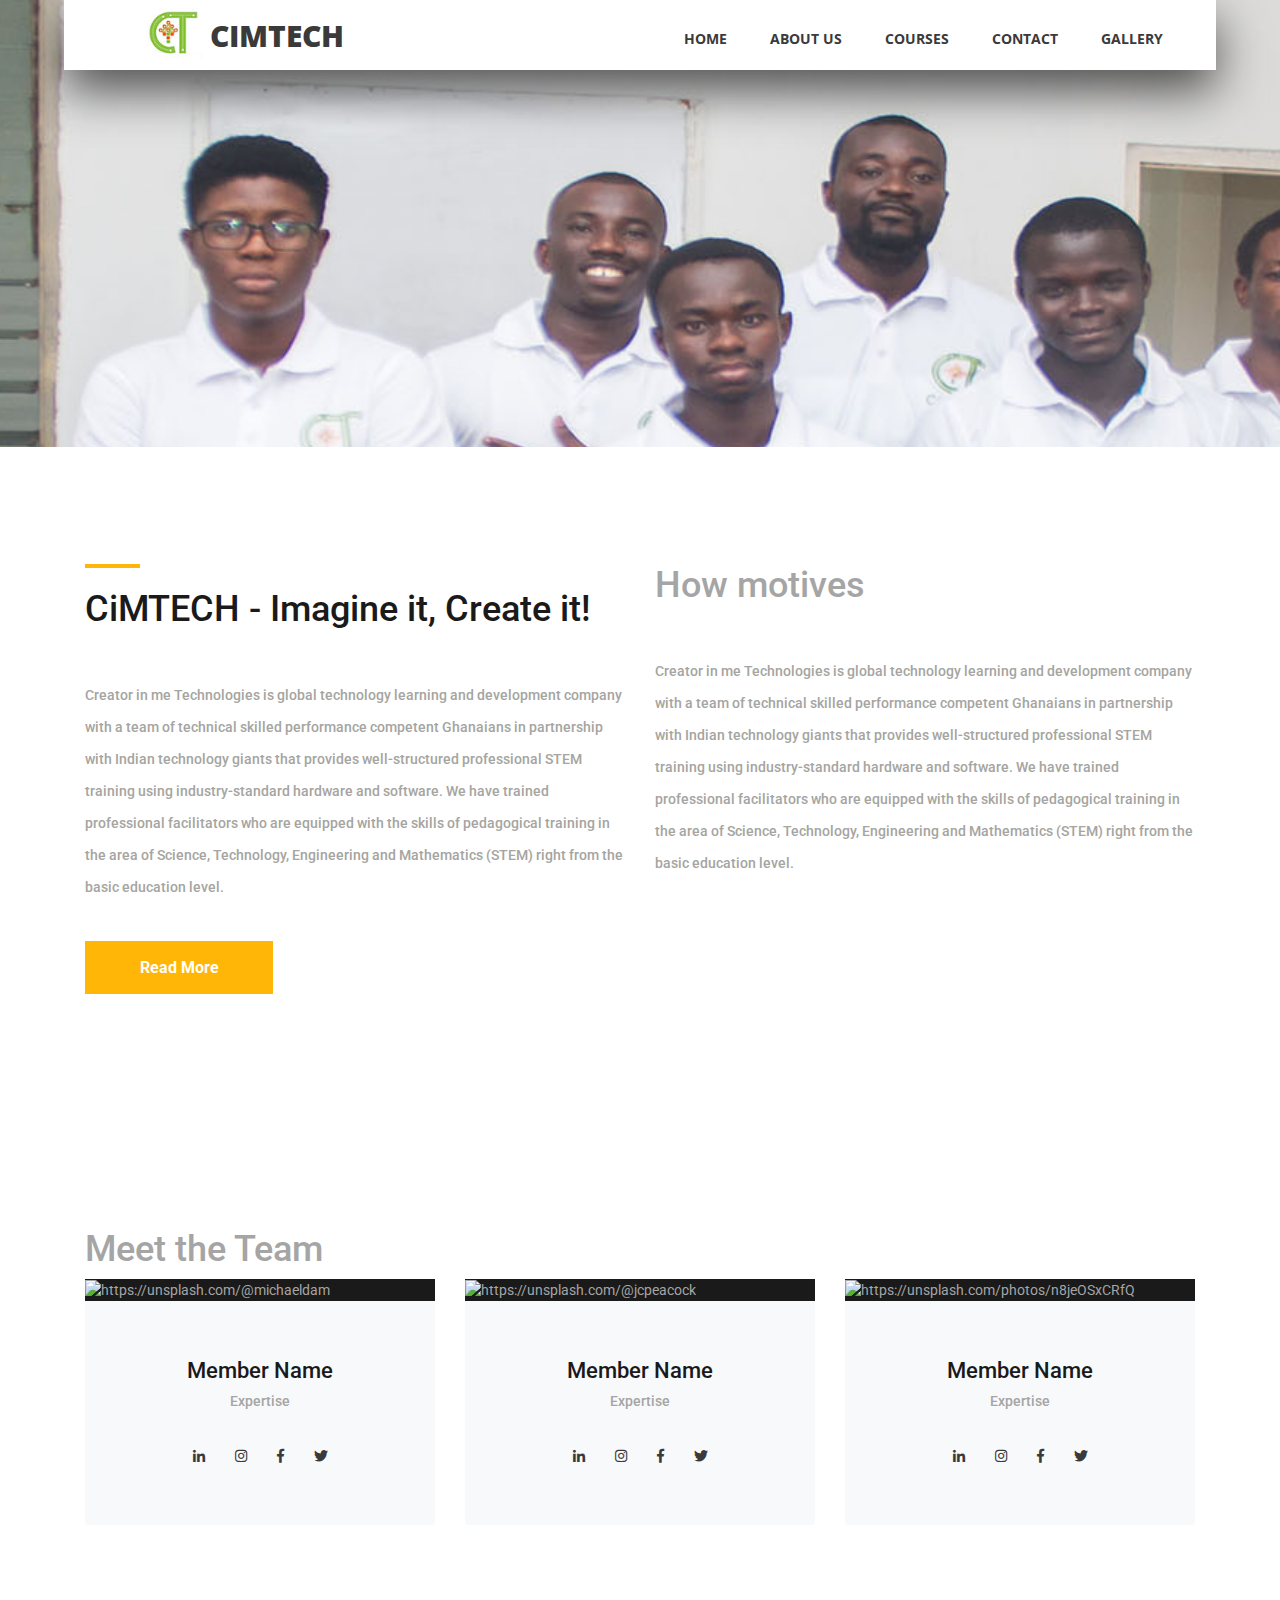
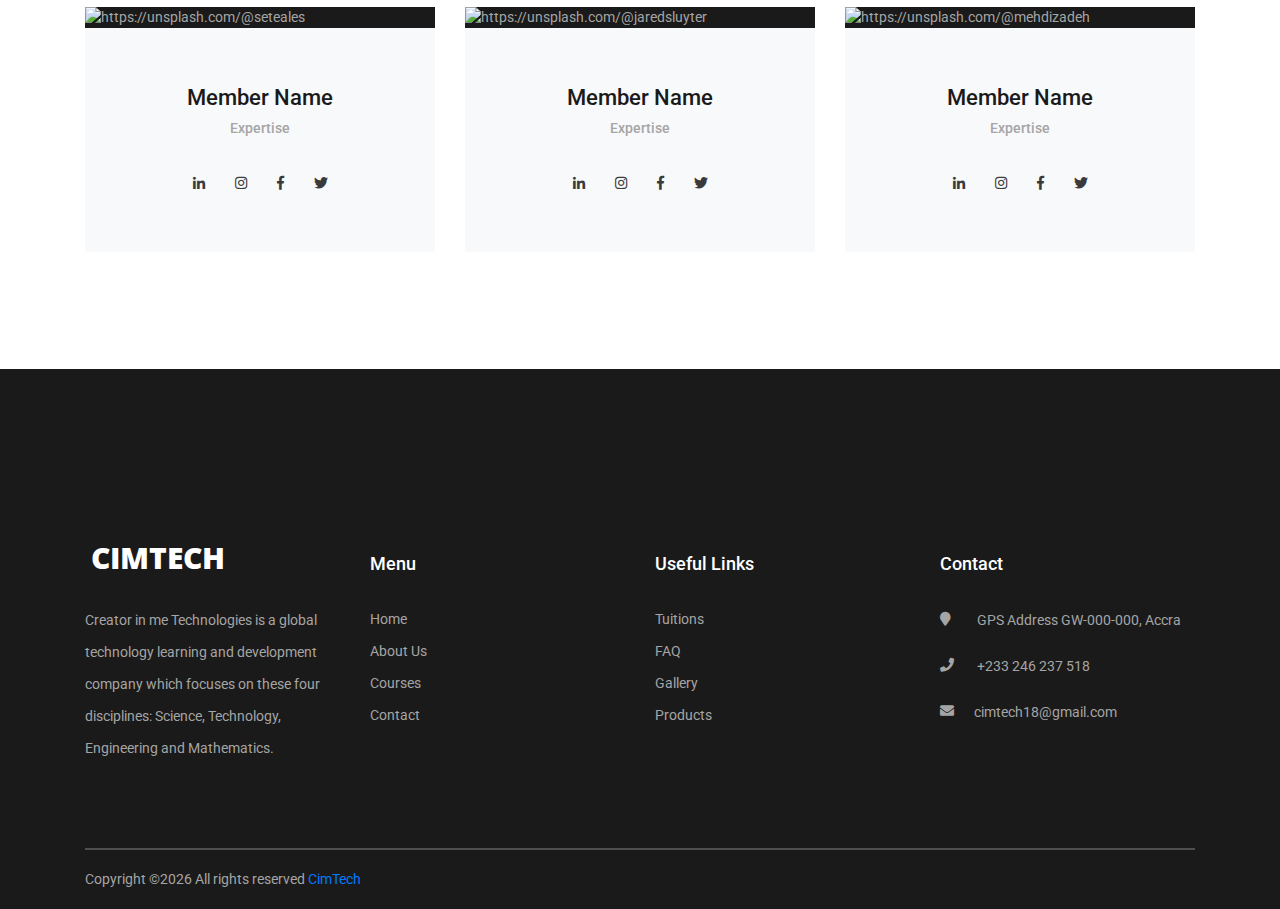
==== commit 767cfbf8: "fixex" ====
--- a/about.html
+++ b/about.html
@@ -33,16 +33,17 @@
 				<nav class="main_nav_container">
 					<div class="main_nav">
 						<ul class="main_nav_list">
-							<li class="main_nav_item"><a href="index.html">home</a></li>
+							<li class="main_nav_item"><a href="#">home</a></li>
 							<li class="main_nav_item"><a href="about.html">about us</a></li>
 							<li class="main_nav_item"><a href="courses.html">courses</a></li>
+
 							<li class="main_nav_item"><a href="contact.html">contact</a></li>
+							<li class="main_nav_item"><a href="gallery.html">Gallery</a></li>
 						</ul>
 					</div>
 				</nav>
 			</div>
 			<div class="header_side d-flex flex-row justify-content-center align-items-center">
-				<!-- <img src="images/phone-call.svg" alt=""> -->
 				<i class="fas fa-phone"></i>
 				<span>+233 246 237 518</span>
 			</div>
